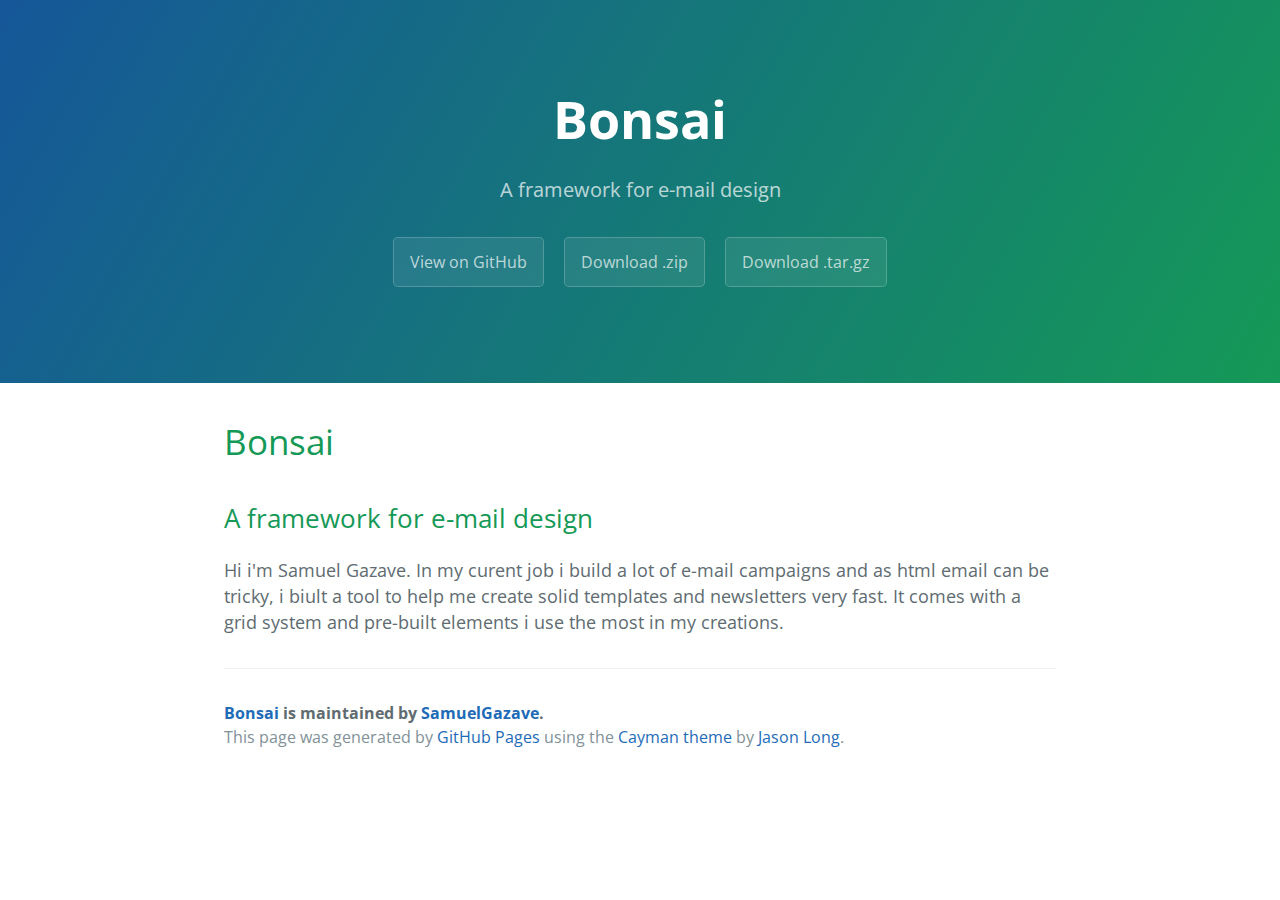
==== index.html @ 8f824392 "Create gh-pages branch via GitHub" ====
<!DOCTYPE html>
<html lang="en-us">
  <head>
    <meta charset="UTF-8">
    <title>Bonsai by SamuelGazave</title>
    <meta name="viewport" content="width=device-width, initial-scale=1">
    <link rel="stylesheet" type="text/css" href="stylesheets/normalize.css" media="screen">
    <link href='https://fonts.googleapis.com/css?family=Open+Sans:400,700' rel='stylesheet' type='text/css'>
    <link rel="stylesheet" type="text/css" href="stylesheets/stylesheet.css" media="screen">
    <link rel="stylesheet" type="text/css" href="stylesheets/github-light.css" media="screen">
  </head>
  <body>
    <section class="page-header">
      <h1 class="project-name">Bonsai</h1>
      <h2 class="project-tagline">A framework for e-mail design</h2>
      <a href="https://github.com/SamuelGazave/Bonsai-framework" class="btn">View on GitHub</a>
      <a href="https://github.com/SamuelGazave/Bonsai-framework/zipball/master" class="btn">Download .zip</a>
      <a href="https://github.com/SamuelGazave/Bonsai-framework/tarball/master" class="btn">Download .tar.gz</a>
    </section>

    <section class="main-content">
      <h1>
<a id="bonsai" class="anchor" href="#bonsai" aria-hidden="true"><span aria-hidden="true" class="octicon octicon-link"></span></a>Bonsai</h1>

<h2>
<a id="a-framework-for-e-mail-design" class="anchor" href="#a-framework-for-e-mail-design" aria-hidden="true"><span aria-hidden="true" class="octicon octicon-link"></span></a>A framework for e-mail design</h2>

<p>Hi i'm Samuel Gazave. In my curent job i build a lot of e-mail campaigns and as html email can be tricky, i biult a tool to help me create solid templates and newsletters very fast. It comes with a grid system and pre-built elements i use the most in my creations.</p>

      <footer class="site-footer">
        <span class="site-footer-owner"><a href="https://github.com/SamuelGazave/Bonsai-framework">Bonsai</a> is maintained by <a href="https://github.com/SamuelGazave">SamuelGazave</a>.</span>

        <span class="site-footer-credits">This page was generated by <a href="https://pages.github.com">GitHub Pages</a> using the <a href="https://github.com/jasonlong/cayman-theme">Cayman theme</a> by <a href="https://twitter.com/jasonlong">Jason Long</a>.</span>
      </footer>

    </section>

  
  </body>
</html>
---- stylesheets/stylesheet.css ----
* {
  box-sizing: border-box; }

body {
  padding: 0;
  margin: 0;
  font-family: "Open Sans", "Helvetica Neue", Helvetica, Arial, sans-serif;
  font-size: 16px;
  line-height: 1.5;
  color: #606c71; }

a {
  color: #1e6bb8;
  text-decoration: none; }
  a:hover {
    text-decoration: underline; }

.btn {
  display: inline-block;
  margin-bottom: 1rem;
  color: rgba(255, 255, 255, 0.7);
  background-color: rgba(255, 255, 255, 0.08);
  border-color: rgba(255, 255, 255, 0.2);
  border-style: solid;
  border-width: 1px;
  border-radius: 0.3rem;
  transition: color 0.2s, background-color 0.2s, border-color 0.2s; }
  .btn + .btn {
    margin-left: 1rem; }

.btn:hover {
  color: rgba(255, 255, 255, 0.8);
  text-decoration: none;
  background-color: rgba(255, 255, 255, 0.2);
  border-color: rgba(255, 255, 255, 0.3); }

@media screen and (min-width: 64em) {
  .btn {
    padding: 0.75rem 1rem; } }

@media screen and (min-width: 42em) and (max-width: 64em) {
  .btn {
    padding: 0.6rem 0.9rem;
    font-size: 0.9rem; } }

@media screen and (max-width: 42em) {
  .btn {
    display: block;
    width: 100%;
    padding: 0.75rem;
    font-size: 0.9rem; }
    .btn + .btn {
      margin-top: 1rem;
      margin-left: 0; } }

.page-header {
  color: #fff;
  text-align: center;
  background-color: #159957;
  background-image: linear-gradient(120deg, #155799, #159957); }

@media screen and (min-width: 64em) {
  .page-header {
    padding: 5rem 6rem; } }

@media screen and (min-width: 42em) and (max-width: 64em) {
  .page-header {
    padding: 3rem 4rem; } }

@media screen and (max-width: 42em) {
  .page-header {
    padding: 2rem 1rem; } }

.project-name {
  margin-top: 0;
  margin-bottom: 0.1rem; }

@media screen and (min-width: 64em) {
  .project-name {
    font-size: 3.25rem; } }

@media screen and (min-width: 42em) and (max-width: 64em) {
  .project-name {
    font-size: 2.25rem; } }

@media screen and (max-width: 42em) {
  .project-name {
    font-size: 1.75rem; } }

.project-tagline {
  margin-bottom: 2rem;
  font-weight: normal;
  opacity: 0.7; }

@media screen and (min-width: 64em) {
  .project-tagline {
    font-size: 1.25rem; } }

@media screen and (min-width: 42em) and (max-width: 64em) {
  .project-tagline {
    font-size: 1.15rem; } }

@media screen and (max-width: 42em) {
  .project-tagline {
    font-size: 1rem; } }

.main-content :first-child {
  margin-top: 0; }
.main-content img {
  max-width: 100%; }
.main-content h1, .main-content h2, .main-content h3, .main-content h4, .main-content h5, .main-content h6 {
  margin-top: 2rem;
  margin-bottom: 1rem;
  font-weight: normal;
  color: #159957; }
.main-content p {
  margin-bottom: 1em; }
.main-content code {
  padding: 2px 4px;
  font-family: Consolas, "Liberation Mono", Menlo, Courier, monospace;
  font-size: 0.9rem;
  color: #383e41;
  background-color: #f3f6fa;
  border-radius: 0.3rem; }
.main-content pre {
  padding: 0.8rem;
  margin-top: 0;
  margin-bottom: 1rem;
  font: 1rem Consolas, "Liberation Mono", Menlo, Courier, monospace;
  color: #567482;
  word-wrap: normal;
  background-color: #f3f6fa;
  border: solid 1px #dce6f0;
  border-radius: 0.3rem; }
  .main-content pre > code {
    padding: 0;
    margin: 0;
    font-size: 0.9rem;
    color: #567482;
    word-break: normal;
    white-space: pre;
    background: transparent;
    border: 0; }
.main-content .highlight {
  margin-bottom: 1rem; }
  .main-content .highlight pre {
    margin-bottom: 0;
    word-break: normal; }
.main-content .highlight pre, .main-content pre {
  padding: 0.8rem;
  overflow: auto;
  font-size: 0.9rem;
  line-height: 1.45;
  border-radius: 0.3rem; }
.main-content pre code, .main-content pre tt {
  display: inline;
  max-width: initial;
  padding: 0;
  margin: 0;
  overflow: initial;
  line-height: inherit;
  word-wrap: normal;
  background-color: transparent;
  border: 0; }
  .main-content pre code:before, .main-content pre code:after, .main-content pre tt:before, .main-content pre tt:after {
    content: normal; }
.main-content ul, .main-content ol {
  margin-top: 0; }
.main-content blockquote {
  padding: 0 1rem;
  margin-left: 0;
  color: #819198;
  border-left: 0.3rem solid #dce6f0; }
  .main-content blockquote > :first-child {
    margin-top: 0; }
  .main-content blockquote > :last-child {
    margin-bottom: 0; }
.main-content table {
  display: block;
  width: 100%;
  overflow: auto;
  word-break: normal;
  word-break: keep-all; }
  .main-content table th {
    font-weight: bold; }
  .main-content table th, .main-content table td {
    padding: 0.5rem 1rem;
    border: 1px solid #e9ebec; }
.main-content dl {
  padding: 0; }
  .main-content dl dt {
    padding: 0;
    margin-top: 1rem;
    font-size: 1rem;
    font-weight: bold; }
  .main-content dl dd {
    padding: 0;
    margin-bottom: 1rem; }
.main-content hr {
  height: 2px;
  padding: 0;
  margin: 1rem 0;
  background-color: #eff0f1;
  border: 0; }

@media screen and (min-width: 64em) {
  .main-content {
    max-width: 64rem;
    padding: 2rem 6rem;
    margin: 0 auto;
    font-size: 1.1rem; } }

@media screen and (min-width: 42em) and (max-width: 64em) {
  .main-content {
    padding: 2rem 4rem;
    font-size: 1.1rem; } }

@media screen and (max-width: 42em) {
  .main-content {
    padding: 2rem 1rem;
    font-size: 1rem; } }

.site-footer {
  padding-top: 2rem;
  margin-top: 2rem;
  border-top: solid 1px #eff0f1; }

.site-footer-owner {
  display: block;
  font-weight: bold; }

.site-footer-credits {
  color: #819198; }

@media screen and (min-width: 64em) {
  .site-footer {
    font-size: 1rem; } }

@media screen and (min-width: 42em) and (max-width: 64em) {
  .site-footer {
    font-size: 1rem; } }

@media screen and (max-width: 42em) {
  .site-footer {
    font-size: 0.9rem; } }
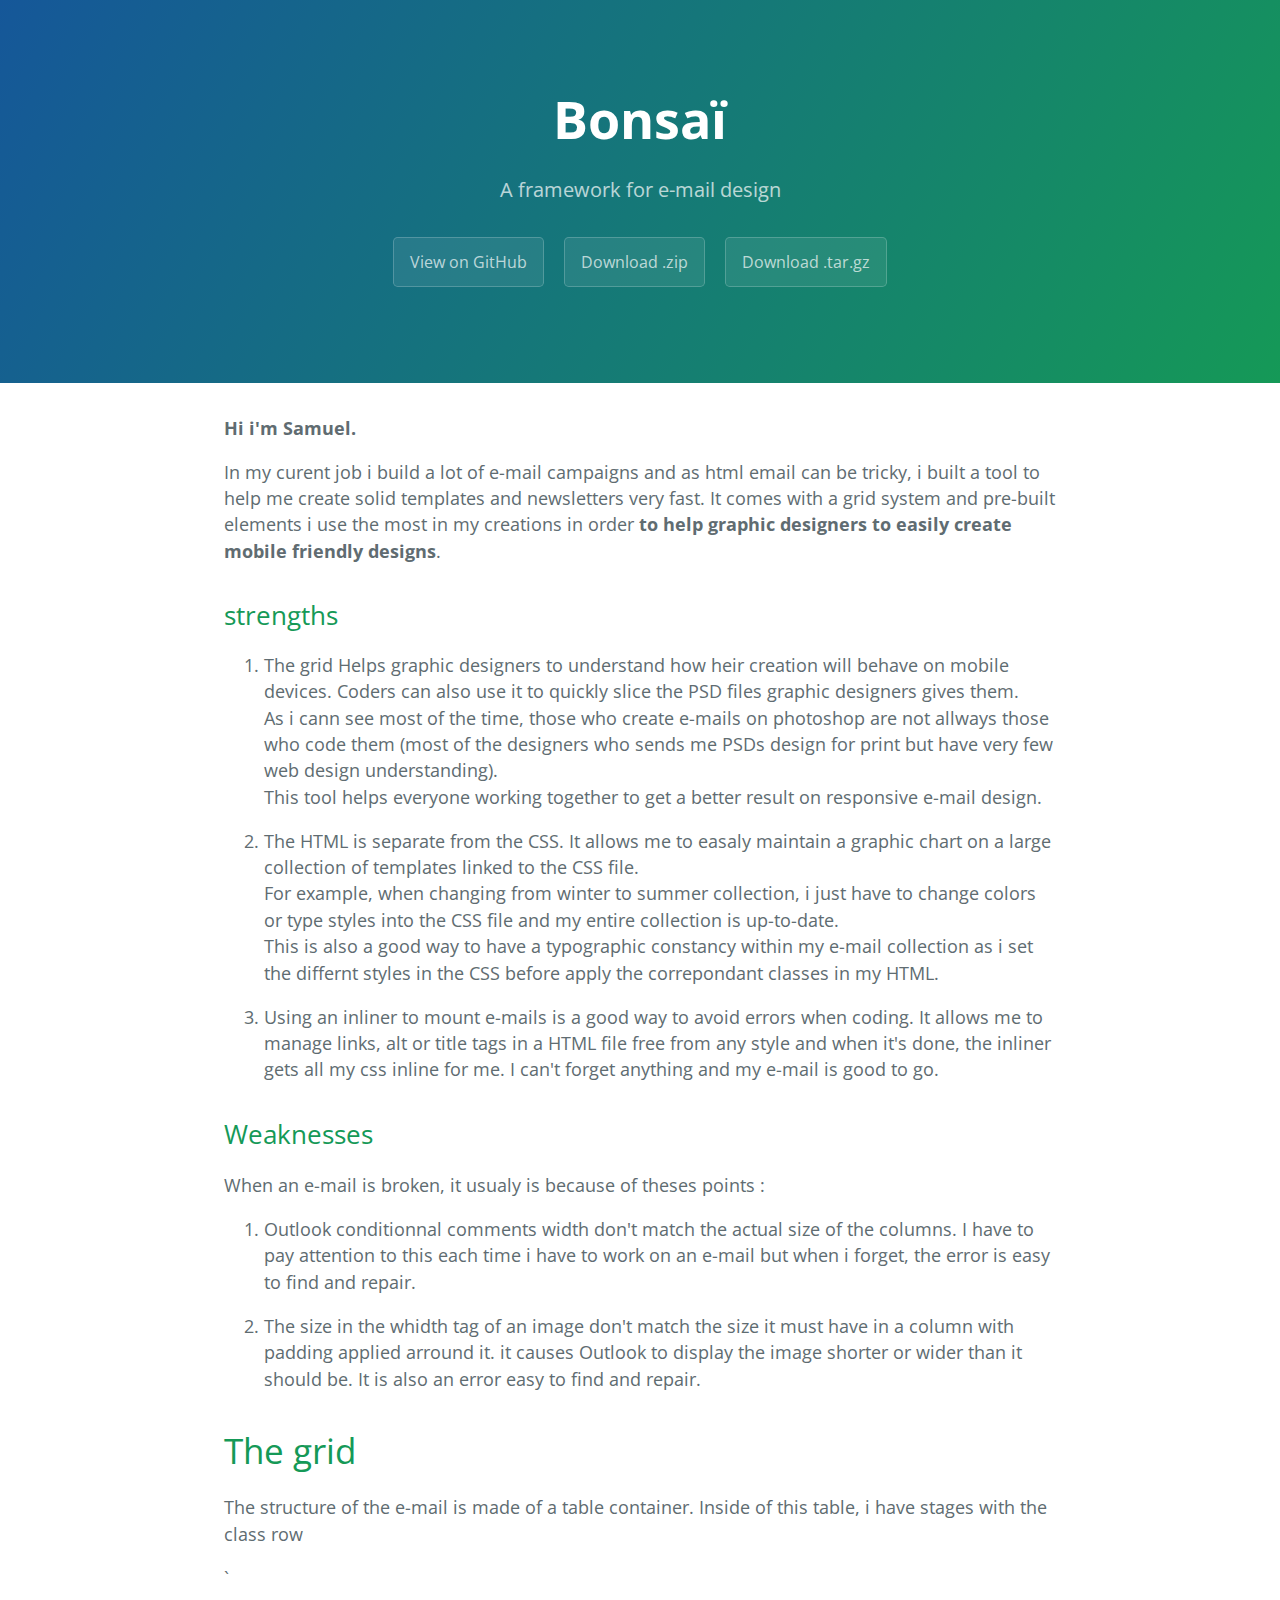
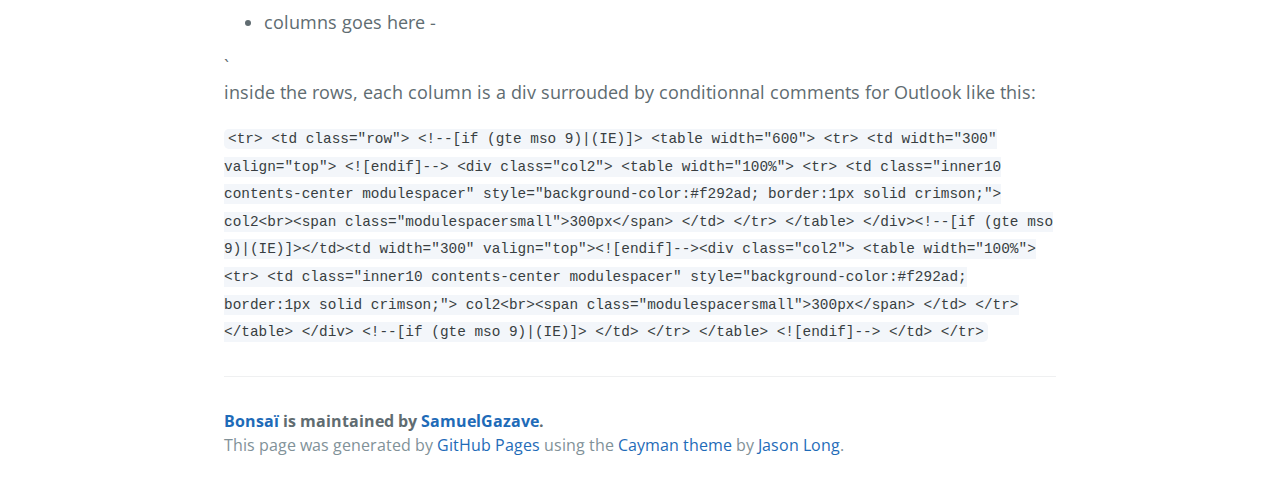
==== commit 4330053a: "Create gh-pages branch via GitHub" ====
--- a/index.html
+++ b/index.html
@@ -2,7 +2,7 @@
 <html lang="en-us">
   <head>
     <meta charset="UTF-8">
-    <title>Bonsai by SamuelGazave</title>
+    <title>Bonsaï by SamuelGazave</title>
     <meta name="viewport" content="width=device-width, initial-scale=1">
     <link rel="stylesheet" type="text/css" href="stylesheets/normalize.css" media="screen">
     <link href='https://fonts.googleapis.com/css?family=Open+Sans:400,700' rel='stylesheet' type='text/css'>
@@ -11,7 +11,7 @@
   </head>
   <body>
     <section class="page-header">
-      <h1 class="project-name">Bonsai</h1>
+      <h1 class="project-name">Bonsaï</h1>
       <h2 class="project-tagline">A framework for e-mail design</h2>
       <a href="https://github.com/SamuelGazave/Bonsai-framework" class="btn">View on GitHub</a>
       <a href="https://github.com/SamuelGazave/Bonsai-framework/zipball/master" class="btn">Download .zip</a>
@@ -19,16 +19,87 @@
     </section>
 
     <section class="main-content">
-      <h1>
-<a id="bonsai" class="anchor" href="#bonsai" aria-hidden="true"><span aria-hidden="true" class="octicon octicon-link"></span></a>Bonsai</h1>
+      <p><strong>Hi i'm Samuel.</strong></p>
+
+<p>In my curent job i build a lot of e-mail campaigns and as html email can be tricky, i built a tool to help me create solid templates and newsletters very fast. It comes with a grid system and pre-built elements i use the most in my creations in order <strong>to help graphic designers to easily create mobile friendly designs</strong>. </p>
 
 <h2>
-<a id="a-framework-for-e-mail-design" class="anchor" href="#a-framework-for-e-mail-design" aria-hidden="true"><span aria-hidden="true" class="octicon octicon-link"></span></a>A framework for e-mail design</h2>
+<a id="strengths" class="anchor" href="#strengths" aria-hidden="true"><span aria-hidden="true" class="octicon octicon-link"></span></a>strengths</h2>
 
-<p>Hi i'm Samuel Gazave. In my curent job i build a lot of e-mail campaigns and as html email can be tricky, i biult a tool to help me create solid templates and newsletters very fast. It comes with a grid system and pre-built elements i use the most in my creations.</p>
+<ol>
+<li><p>The grid Helps graphic designers to understand how heir creation will behave on mobile devices. Coders can also use it to quickly slice the PSD files graphic designers gives them.<br>
+As i cann see most of the time, those who create e-mails on photoshop are not allways those who code them (most of the designers who sends me PSDs design for print but have very few web design understanding).<br>
+This tool helps everyone working together to get a better result on responsive e-mail design.</p></li>
+<li><p>The HTML is separate from the CSS. It allows me to easaly maintain a graphic chart on a large collection of templates linked to the CSS file.<br>
+For example, when changing from winter to summer collection, i just have to change colors or type styles into the CSS file and my entire collection is up-to-date.<br>
+This is also a good way to have a typographic constancy within my e-mail collection as i set the differnt styles in the CSS before apply the correpondant classes in my HTML.</p></li>
+<li><p>Using an inliner to mount e-mails is a good way to avoid errors when coding. It allows me to manage links, alt or title tags in a HTML file free from any style and when it's done, the inliner gets all my css inline for me. I can't forget anything and my e-mail is good to go.</p></li>
+</ol>
+
+<h2>
+<a id="weaknesses" class="anchor" href="#weaknesses" aria-hidden="true"><span aria-hidden="true" class="octicon octicon-link"></span></a>Weaknesses</h2>
+
+<p>When an e-mail is broken, it usualy is because of theses points :</p>
+
+<ol>
+<li><p>Outlook conditionnal comments width don't match the actual size of the columns. I have to pay attention to this each time i have to work on an e-mail but when i forget, the error is easy to find and repair.</p></li>
+<li><p>The size in the whidth tag of  an image don't match the size it must have in a column with padding applied arround it. it causes Outlook to display the image shorter or wider than it should be. It is also an error easy to find and repair.</p></li>
+</ol>
+
+<h1>
+<a id="the-grid" class="anchor" href="#the-grid" aria-hidden="true"><span aria-hidden="true" class="octicon octicon-link"></span></a>The grid</h1>
+
+<p>The structure of the e-mail is made of a table container. Inside of this table, i have stages with the class row  </p>
+
+<p>`
+</p>
+
+
+<ul>
+<li>columns goes here -
+</li>
+</ul>
+
+`<br>
+inside the rows, each column is a div surrouded by conditionnal comments for Outlook like this:
+
+
+<p><code>
+&lt;tr&gt;
+                        &lt;td class="row"&gt;
+                            &lt;!--[if (gte mso 9)|(IE)]&gt;
+                            &lt;table width="600"&gt;
+                            &lt;tr&gt;
+                            &lt;td width="300" valign="top"&gt;
+                            &lt;![endif]--&gt;
+                            &lt;div class="col2"&gt;
+                                &lt;table width="100%"&gt;
+                                    &lt;tr&gt;
+                                        &lt;td class="inner10 contents-center modulespacer" style="background-color:#f292ad; border:1px solid crimson;"&gt;
+                                            col2&lt;br&gt;&lt;span class="modulespacersmall"&gt;300px&lt;/span&gt;
+                                        &lt;/td&gt;
+                                    &lt;/tr&gt;
+                                &lt;/table&gt;
+                            &lt;/div&gt;&lt;!--[if (gte mso 9)|(IE)]&gt;&lt;/td&gt;&lt;td width="300" valign="top"&gt;&lt;![endif]--&gt;&lt;div class="col2"&gt;
+                                &lt;table width="100%"&gt;
+                                    &lt;tr&gt;
+                                        &lt;td class="inner10 contents-center modulespacer" style="background-color:#f292ad; border:1px solid crimson;"&gt;
+                                            col2&lt;br&gt;&lt;span class="modulespacersmall"&gt;300px&lt;/span&gt;
+                                        &lt;/td&gt;
+                                    &lt;/tr&gt;
+                                &lt;/table&gt;
+                            &lt;/div&gt;
+                            &lt;!--[if (gte mso 9)|(IE)]&gt;
+                            &lt;/td&gt;
+                            &lt;/tr&gt;
+                            &lt;/table&gt;
+                            &lt;![endif]--&gt;
+                        &lt;/td&gt;
+                    &lt;/tr&gt;
+</code></p>
 
       <footer class="site-footer">
-        <span class="site-footer-owner"><a href="https://github.com/SamuelGazave/Bonsai-framework">Bonsai</a> is maintained by <a href="https://github.com/SamuelGazave">SamuelGazave</a>.</span>
+        <span class="site-footer-owner"><a href="https://github.com/SamuelGazave/Bonsai-framework">Bonsaï</a> is maintained by <a href="https://github.com/SamuelGazave">SamuelGazave</a>.</span>
 
         <span class="site-footer-credits">This page was generated by <a href="https://pages.github.com">GitHub Pages</a> using the <a href="https://github.com/jasonlong/cayman-theme">Cayman theme</a> by <a href="https://twitter.com/jasonlong">Jason Long</a>.</span>
       </footer>
--- a/stylesheets/github-light.css
+++ b/stylesheets/github-light.css
@@ -0,0 +1,124 @@
+/*
+The MIT License (MIT)
+
+Copyright (c) 2016 GitHub, Inc.
+
+Permission is hereby granted, free of charge, to any person obtaining a copy
+of this software and associated documentation files (the "Software"), to deal
+in the Software without restriction, including without limitation the rights
+to use, copy, modify, merge, publish, distribute, sublicense, and/or sell
+copies of the Software, and to permit persons to whom the Software is
+furnished to do so, subject to the following conditions:
+
+The above copyright notice and this permission notice shall be included in all
+copies or substantial portions of the Software.
+
+THE SOFTWARE IS PROVIDED "AS IS", WITHOUT WARRANTY OF ANY KIND, EXPRESS OR
+IMPLIED, INCLUDING BUT NOT LIMITED TO THE WARRANTIES OF MERCHANTABILITY,
+FITNESS FOR A PARTICULAR PURPOSE AND NONINFRINGEMENT. IN NO EVENT SHALL THE
+AUTHORS OR COPYRIGHT HOLDERS BE LIABLE FOR ANY CLAIM, DAMAGES OR OTHER
+LIABILITY, WHETHER IN AN ACTION OF CONTRACT, TORT OR OTHERWISE, ARISING FROM,
+OUT OF OR IN CONNECTION WITH THE SOFTWARE OR THE USE OR OTHER DEALINGS IN THE
+SOFTWARE.
+
+*/
+
+.pl-c /* comment */ {
+  color: #969896;
+}
+
+.pl-c1 /* constant, variable.other.constant, support, meta.property-name, support.constant, support.variable, meta.module-reference, markup.raw, meta.diff.header */,
+.pl-s .pl-v /* string variable */ {
+  color: #0086b3;
+}
+
+.pl-e /* entity */,
+.pl-en /* entity.name */ {
+  color: #795da3;
+}
+
+.pl-smi /* variable.parameter.function, storage.modifier.package, storage.modifier.import, storage.type.java, variable.other */,
+.pl-s .pl-s1 /* string source */ {
+  color: #333;
+}
+
+.pl-ent /* entity.name.tag */ {
+  color: #63a35c;
+}
+
+.pl-k /* keyword, storage, storage.type */ {
+  color: #a71d5d;
+}
+
+.pl-s /* string */,
+.pl-pds /* punctuation.definition.string, string.regexp.character-class */,
+.pl-s .pl-pse .pl-s1 /* string punctuation.section.embedded source */,
+.pl-sr /* string.regexp */,
+.pl-sr .pl-cce /* string.regexp constant.character.escape */,
+.pl-sr .pl-sre /* string.regexp source.ruby.embedded */,
+.pl-sr .pl-sra /* string.regexp string.regexp.arbitrary-repitition */ {
+  color: #183691;
+}
+
+.pl-v /* variable */ {
+  color: #ed6a43;
+}
+
+.pl-id /* invalid.deprecated */ {
+  color: #b52a1d;
+}
+
+.pl-ii /* invalid.illegal */ {
+  color: #f8f8f8;
+  background-color: #b52a1d;
+}
+
+.pl-sr .pl-cce /* string.regexp constant.character.escape */ {
+  font-weight: bold;
+  color: #63a35c;
+}
+
+.pl-ml /* markup.list */ {
+  color: #693a17;
+}
+
+.pl-mh /* markup.heading */,
+.pl-mh .pl-en /* markup.heading entity.name */,
+.pl-ms /* meta.separator */ {
+  font-weight: bold;
+  color: #1d3e81;
+}
+
+.pl-mq /* markup.quote */ {
+  color: #008080;
+}
+
+.pl-mi /* markup.italic */ {
+  font-style: italic;
+  color: #333;
+}
+
+.pl-mb /* markup.bold */ {
+  font-weight: bold;
+  color: #333;
+}
+
+.pl-md /* markup.deleted, meta.diff.header.from-file */ {
+  color: #bd2c00;
+  background-color: #ffecec;
+}
+
+.pl-mi1 /* markup.inserted, meta.diff.header.to-file */ {
+  color: #55a532;
+  background-color: #eaffea;
+}
+
+.pl-mdr /* meta.diff.range */ {
+  font-weight: bold;
+  color: #795da3;
+}
+
+.pl-mo /* meta.output */ {
+  color: #1d3e81;
+}
+
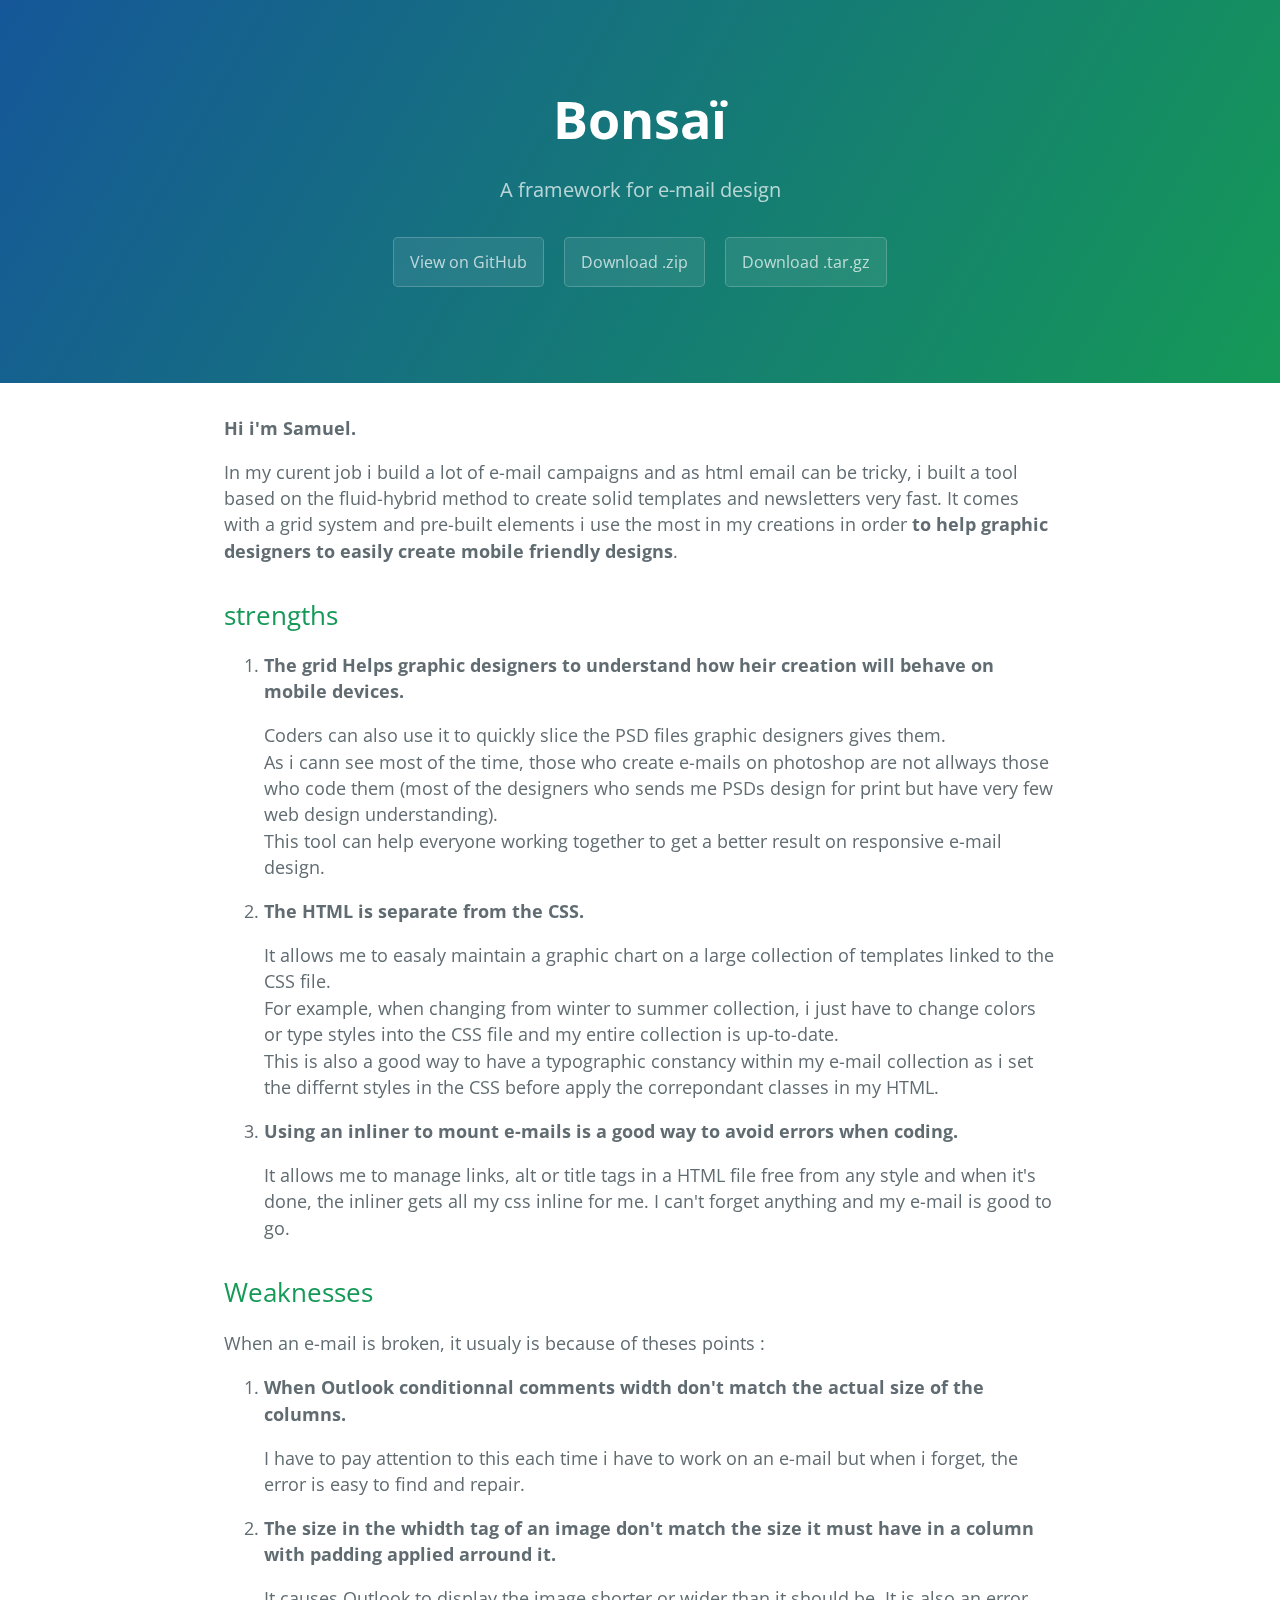
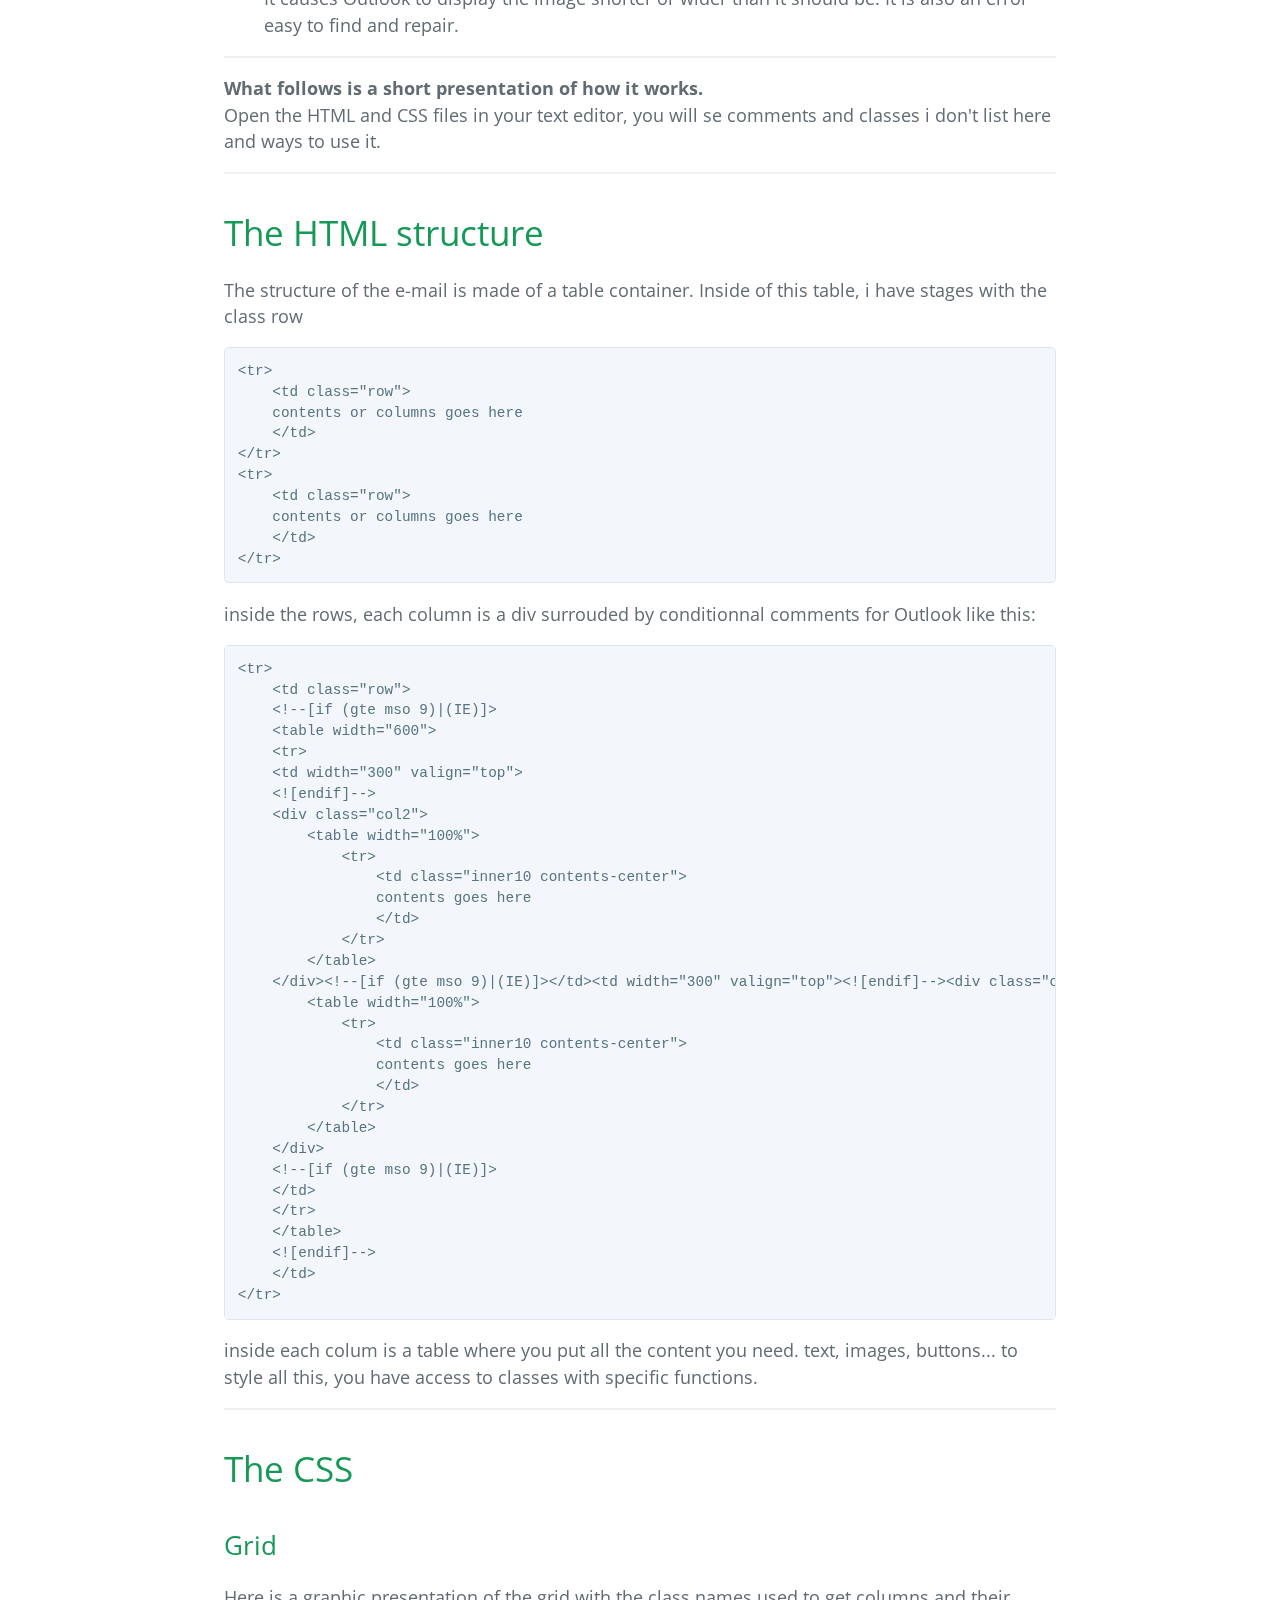
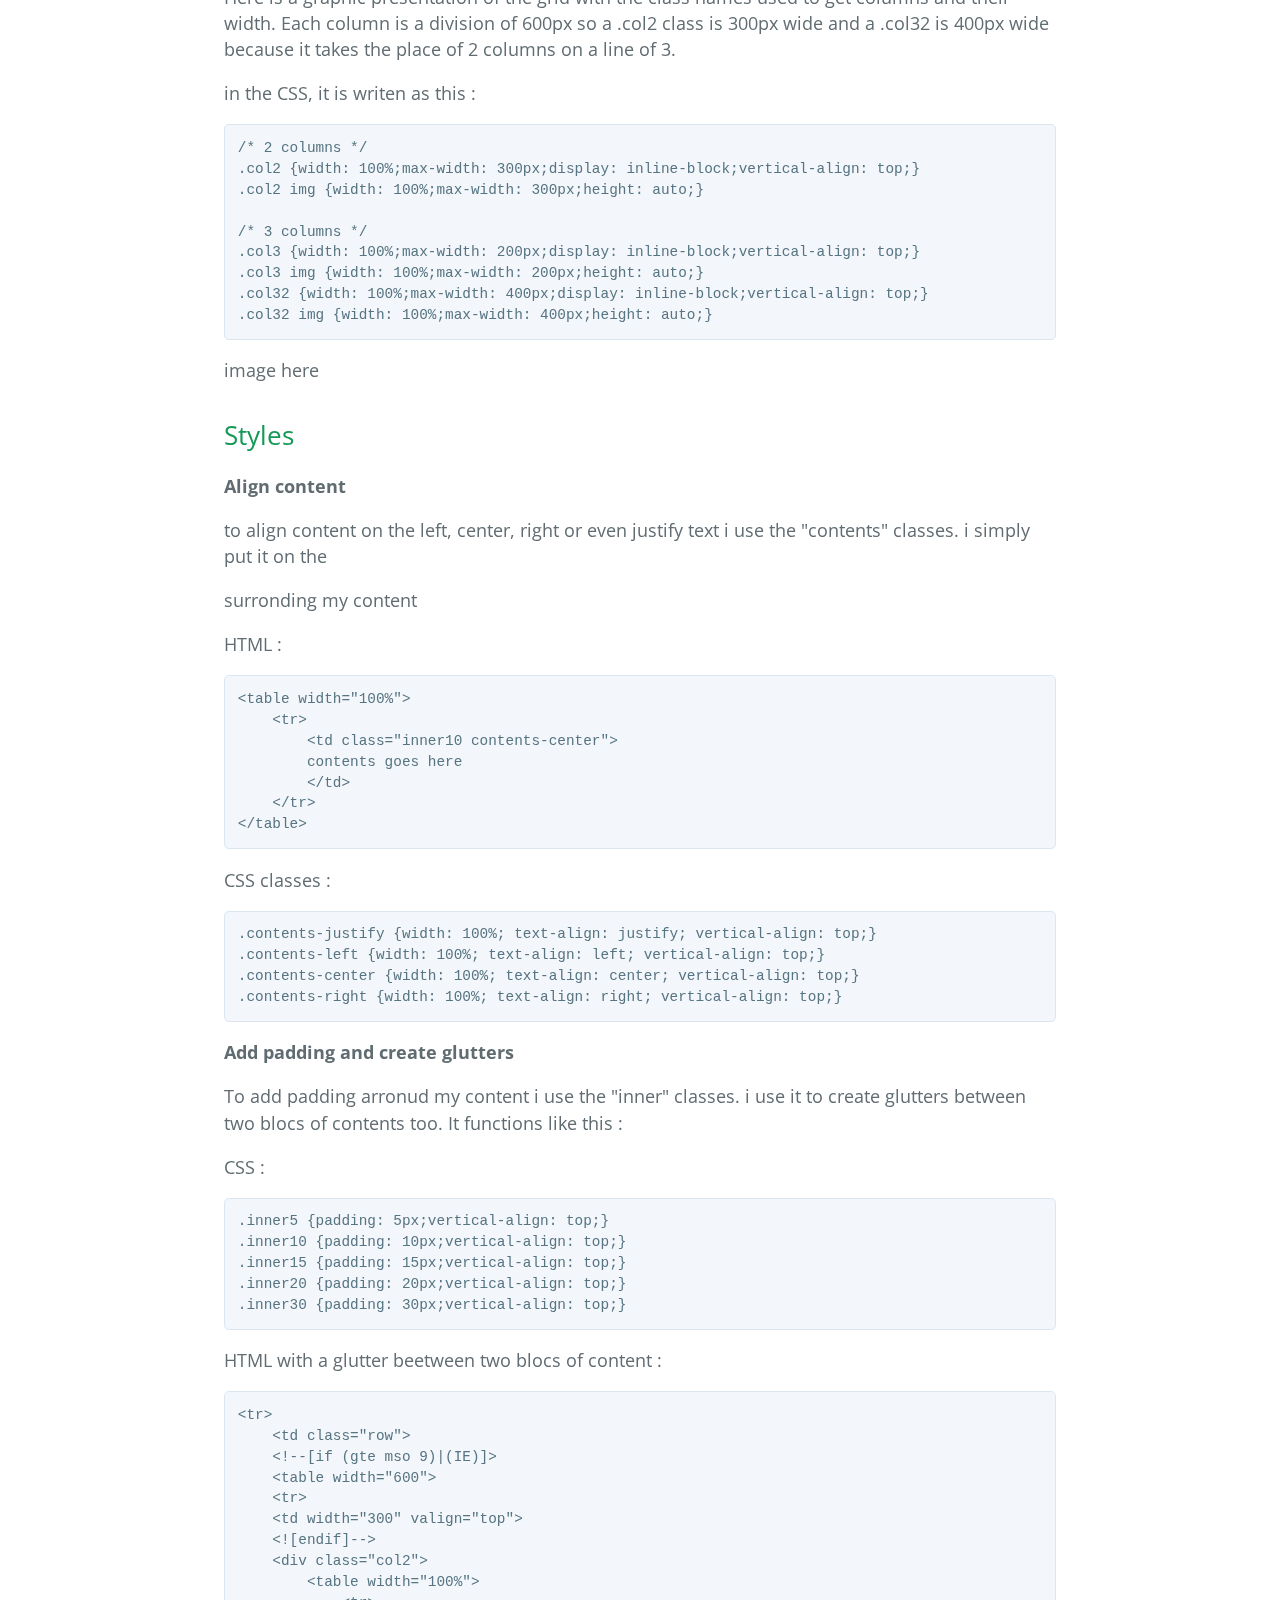
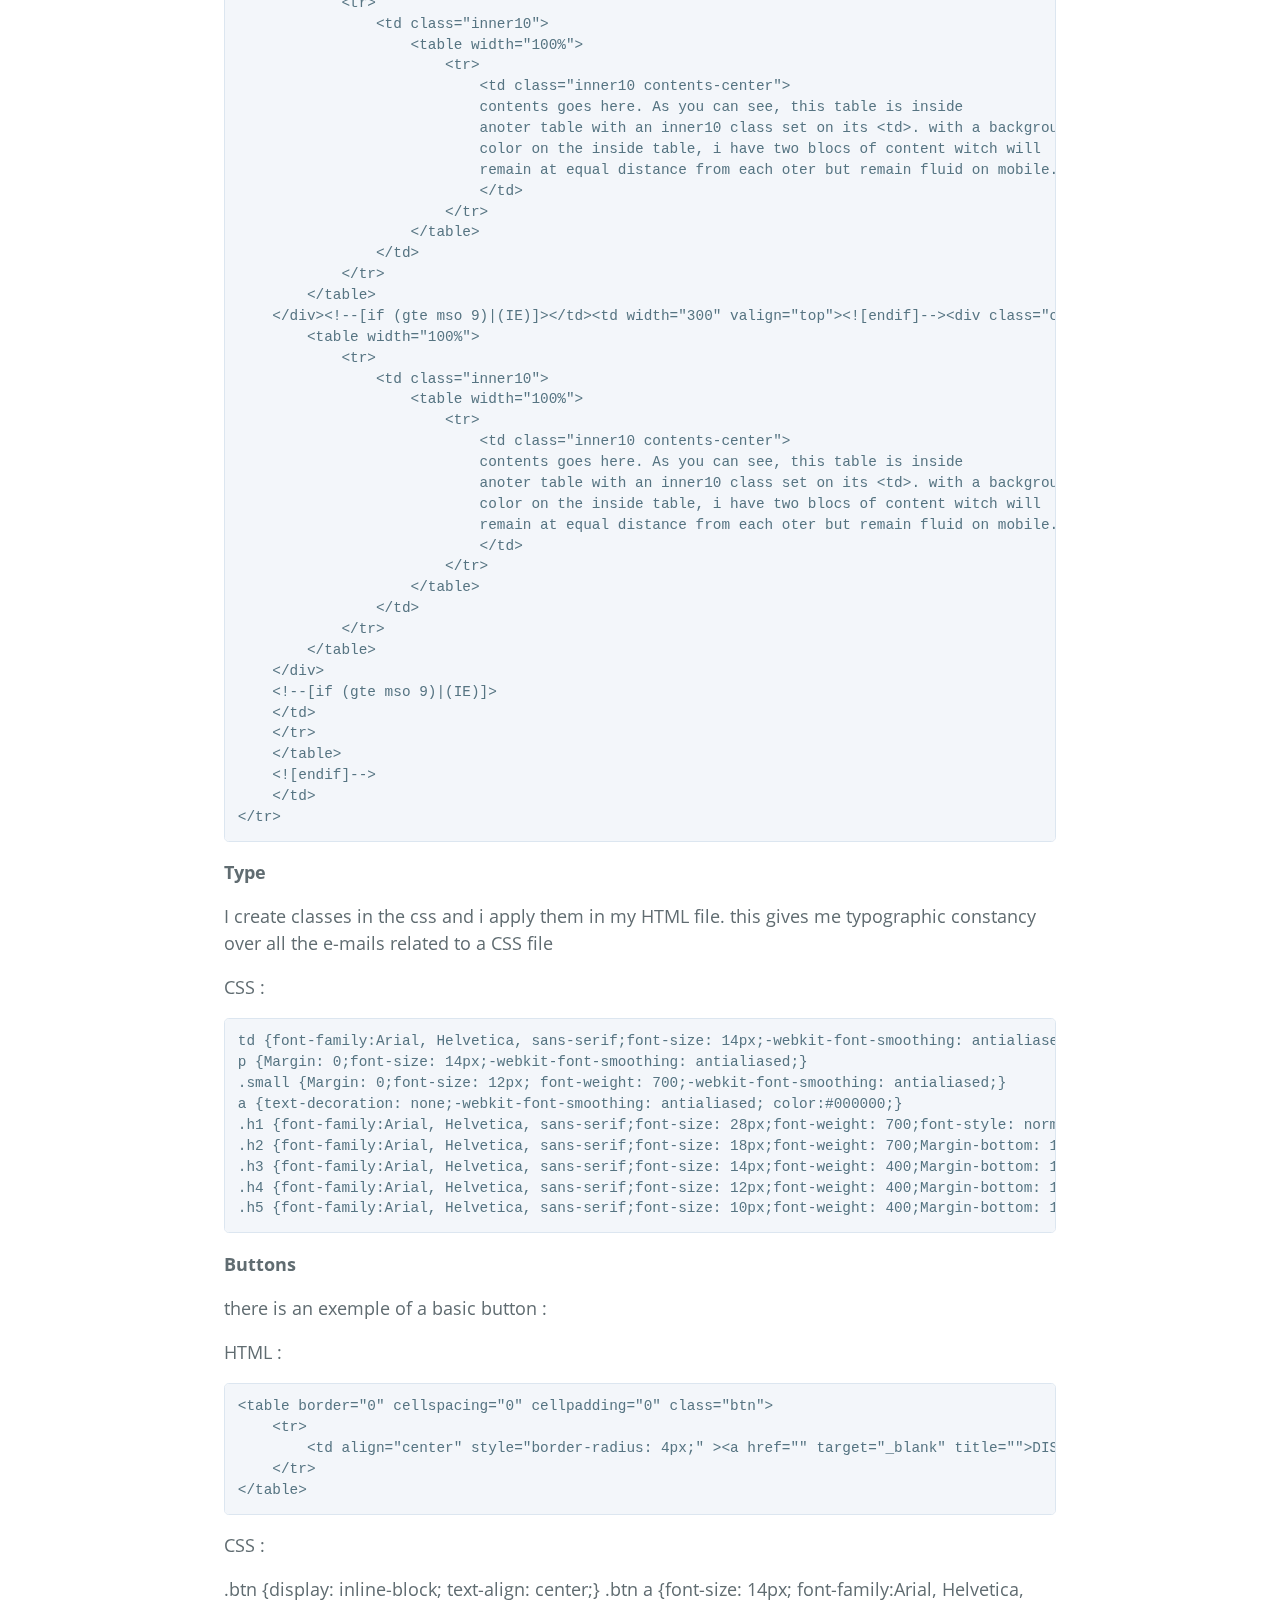
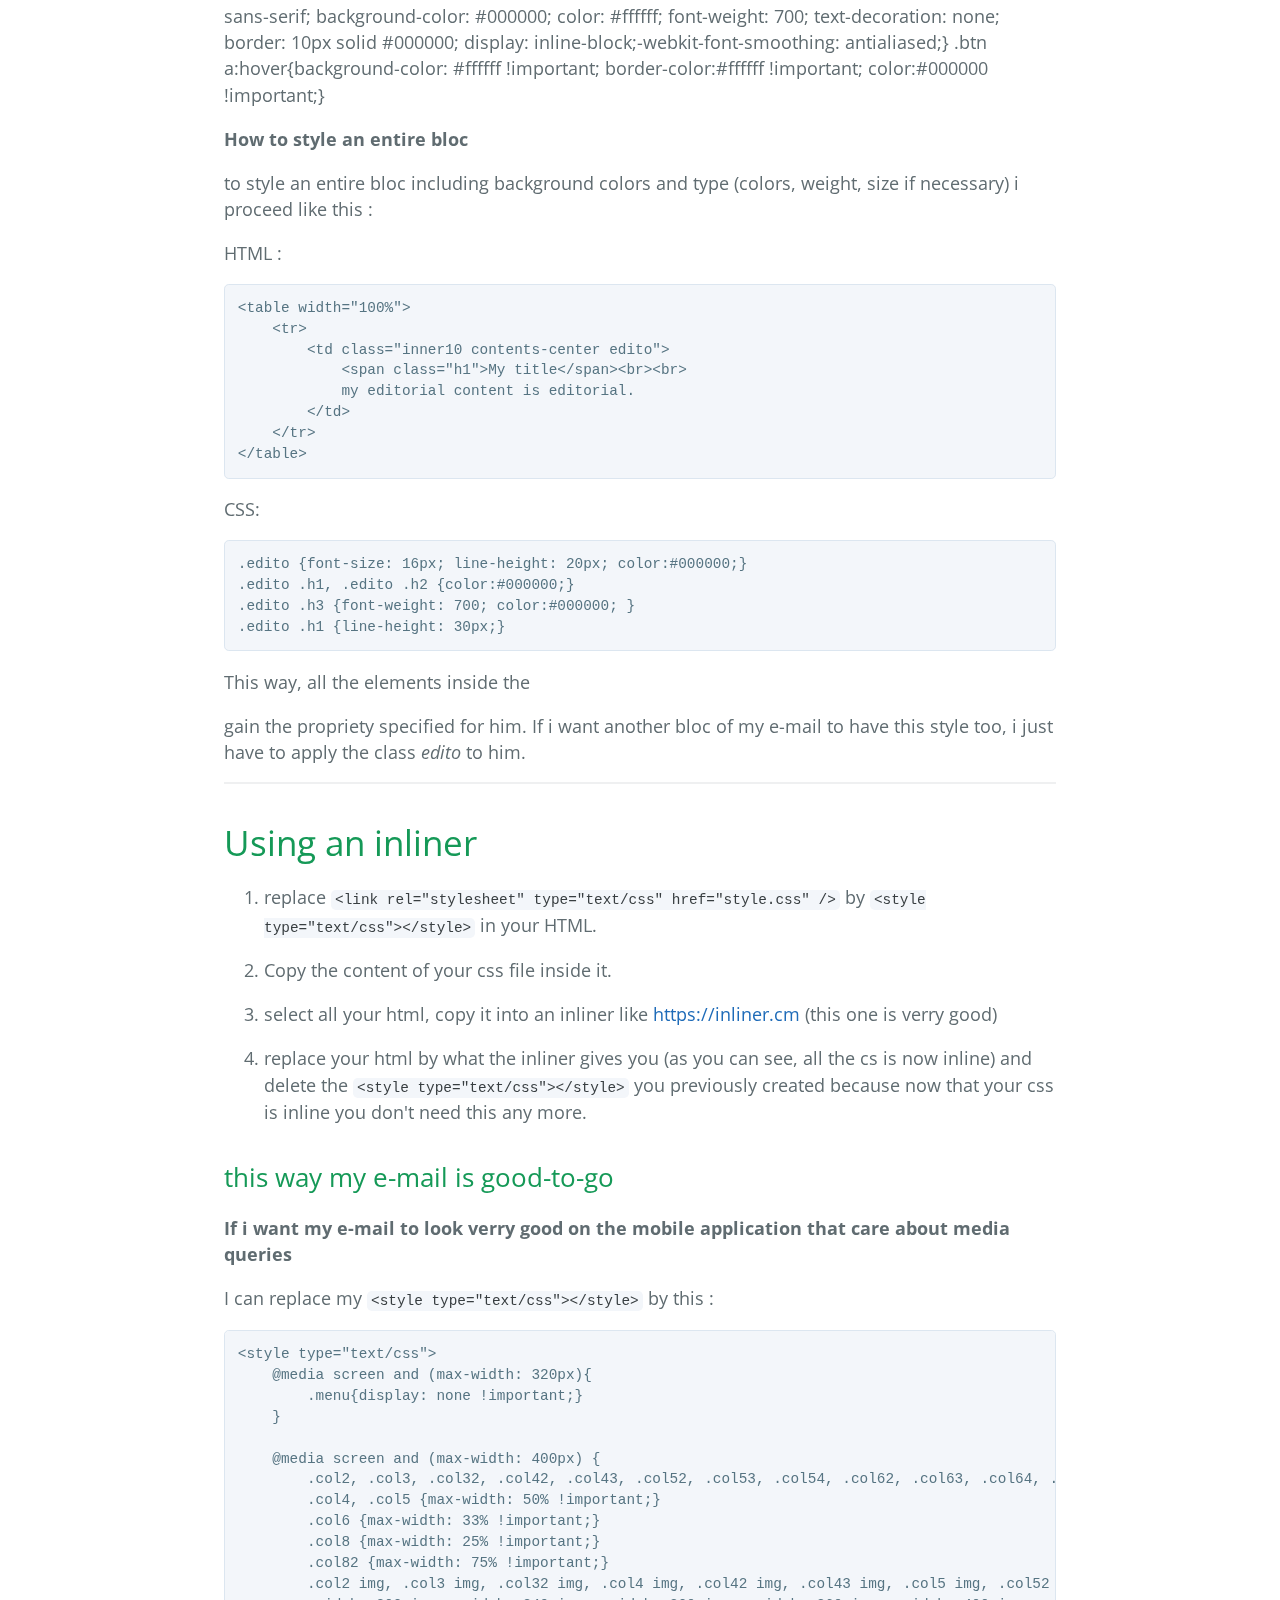
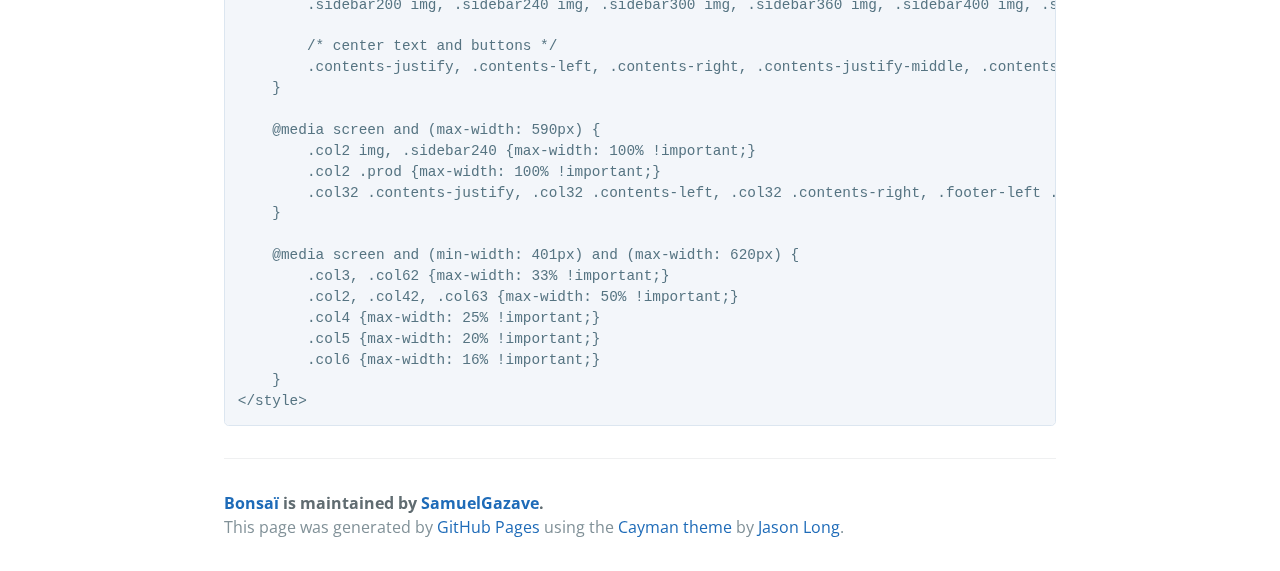
==== commit 7c7a50cb: "Create gh-pages branch via GitHub" ====
--- a/index.html
+++ b/index.html
@@ -21,19 +21,31 @@
     <section class="main-content">
       <p><strong>Hi i'm Samuel.</strong></p>
 
-<p>In my curent job i build a lot of e-mail campaigns and as html email can be tricky, i built a tool to help me create solid templates and newsletters very fast. It comes with a grid system and pre-built elements i use the most in my creations in order <strong>to help graphic designers to easily create mobile friendly designs</strong>. </p>
+<p>In my curent job i build a lot of e-mail campaigns and as html email can be tricky, i built a tool based on the fluid-hybrid method to create solid templates and newsletters very fast. It comes with a grid system and pre-built elements i use the most in my creations in order <strong>to help graphic designers to easily create mobile friendly designs</strong>. </p>
 
 <h2>
 <a id="strengths" class="anchor" href="#strengths" aria-hidden="true"><span aria-hidden="true" class="octicon octicon-link"></span></a>strengths</h2>
 
 <ol>
-<li><p>The grid Helps graphic designers to understand how heir creation will behave on mobile devices. Coders can also use it to quickly slice the PSD files graphic designers gives them.<br>
+<li>
+<p><strong>The grid Helps graphic designers to understand how heir creation will behave on mobile devices.</strong></p>
+
+<p>Coders can also use it to quickly slice the PSD files graphic designers gives them.<br>
 As i cann see most of the time, those who create e-mails on photoshop are not allways those who code them (most of the designers who sends me PSDs design for print but have very few web design understanding).<br>
-This tool helps everyone working together to get a better result on responsive e-mail design.</p></li>
-<li><p>The HTML is separate from the CSS. It allows me to easaly maintain a graphic chart on a large collection of templates linked to the CSS file.<br>
+This tool can help everyone working together to get a better result on responsive e-mail design.</p>
+</li>
+<li>
+<p><strong>The HTML is separate from the CSS.</strong></p>
+
+<p>It allows me to easaly maintain a graphic chart on a large collection of templates linked to the CSS file.<br>
 For example, when changing from winter to summer collection, i just have to change colors or type styles into the CSS file and my entire collection is up-to-date.<br>
-This is also a good way to have a typographic constancy within my e-mail collection as i set the differnt styles in the CSS before apply the correpondant classes in my HTML.</p></li>
-<li><p>Using an inliner to mount e-mails is a good way to avoid errors when coding. It allows me to manage links, alt or title tags in a HTML file free from any style and when it's done, the inliner gets all my css inline for me. I can't forget anything and my e-mail is good to go.</p></li>
+This is also a good way to have a typographic constancy within my e-mail collection as i set the differnt styles in the CSS before apply the correpondant classes in my HTML.</p>
+</li>
+<li>
+<p><strong>Using an inliner to mount e-mails is a good way to avoid errors when coding.</strong></p>
+
+<p>It allows me to manage links, alt or title tags in a HTML file free from any style and when it's done, the inliner gets all my css inline for me. I can't forget anything and my e-mail is good to go.</p>
+</li>
 </ol>
 
 <h2>
@@ -42,61 +54,310 @@
 <p>When an e-mail is broken, it usualy is because of theses points :</p>
 
 <ol>
-<li><p>Outlook conditionnal comments width don't match the actual size of the columns. I have to pay attention to this each time i have to work on an e-mail but when i forget, the error is easy to find and repair.</p></li>
-<li><p>The size in the whidth tag of  an image don't match the size it must have in a column with padding applied arround it. it causes Outlook to display the image shorter or wider than it should be. It is also an error easy to find and repair.</p></li>
+<li>
+<p><strong>When Outlook conditionnal comments width don't match the actual size of the columns.</strong></p>
+
+<p>I have to pay attention to this each time i have to work on an e-mail but when i forget, the error is easy to find and repair.</p>
+</li>
+<li>
+<p><strong>The size in the whidth tag of an image don't match the size it must have in a column with padding applied arround it.</strong></p>
+
+<p>It causes Outlook to display the image shorter or wider than it should be. It is also an error easy to find and repair.</p>
+</li>
 </ol>
 
+<hr>
+
+<p><strong>What follows is a short presentation of how it works.</strong><br>
+Open the HTML and CSS files in your text editor, you will se comments and classes i don't list here and ways to use it.</p>
+
+<hr>
+
 <h1>
-<a id="the-grid" class="anchor" href="#the-grid" aria-hidden="true"><span aria-hidden="true" class="octicon octicon-link"></span></a>The grid</h1>
+<a id="the-html-structure" class="anchor" href="#the-html-structure" aria-hidden="true"><span aria-hidden="true" class="octicon octicon-link"></span></a>The HTML structure</h1>
 
 <p>The structure of the e-mail is made of a table container. Inside of this table, i have stages with the class row  </p>
 
-<p>`
-</p>
-
-
-<ul>
-<li>columns goes here -
-</li>
-</ul>
-
-`<br>
-inside the rows, each column is a div surrouded by conditionnal comments for Outlook like this:
-
-
-<p><code>
+<pre><code>&lt;tr&gt;
+    &lt;td class="row"&gt;
+    contents or columns goes here
+    &lt;/td&gt;
+&lt;/tr&gt;
 &lt;tr&gt;
-                        &lt;td class="row"&gt;
-                            &lt;!--[if (gte mso 9)|(IE)]&gt;
-                            &lt;table width="600"&gt;
-                            &lt;tr&gt;
-                            &lt;td width="300" valign="top"&gt;
-                            &lt;![endif]--&gt;
-                            &lt;div class="col2"&gt;
-                                &lt;table width="100%"&gt;
-                                    &lt;tr&gt;
-                                        &lt;td class="inner10 contents-center modulespacer" style="background-color:#f292ad; border:1px solid crimson;"&gt;
-                                            col2&lt;br&gt;&lt;span class="modulespacersmall"&gt;300px&lt;/span&gt;
-                                        &lt;/td&gt;
-                                    &lt;/tr&gt;
-                                &lt;/table&gt;
-                            &lt;/div&gt;&lt;!--[if (gte mso 9)|(IE)]&gt;&lt;/td&gt;&lt;td width="300" valign="top"&gt;&lt;![endif]--&gt;&lt;div class="col2"&gt;
-                                &lt;table width="100%"&gt;
-                                    &lt;tr&gt;
-                                        &lt;td class="inner10 contents-center modulespacer" style="background-color:#f292ad; border:1px solid crimson;"&gt;
-                                            col2&lt;br&gt;&lt;span class="modulespacersmall"&gt;300px&lt;/span&gt;
-                                        &lt;/td&gt;
-                                    &lt;/tr&gt;
-                                &lt;/table&gt;
-                            &lt;/div&gt;
-                            &lt;!--[if (gte mso 9)|(IE)]&gt;
+    &lt;td class="row"&gt;
+    contents or columns goes here
+    &lt;/td&gt;
+&lt;/tr&gt;
+</code></pre>
+
+<p>inside the rows, each column is a div surrouded by conditionnal comments for Outlook like this:</p>
+
+<pre><code>&lt;tr&gt;
+    &lt;td class="row"&gt;
+    &lt;!--[if (gte mso 9)|(IE)]&gt;
+    &lt;table width="600"&gt;
+    &lt;tr&gt;
+    &lt;td width="300" valign="top"&gt;
+    &lt;![endif]--&gt;
+    &lt;div class="col2"&gt;
+        &lt;table width="100%"&gt;
+            &lt;tr&gt;
+                &lt;td class="inner10 contents-center"&gt;
+                contents goes here
+                &lt;/td&gt;
+            &lt;/tr&gt;
+        &lt;/table&gt;
+    &lt;/div&gt;&lt;!--[if (gte mso 9)|(IE)]&gt;&lt;/td&gt;&lt;td width="300" valign="top"&gt;&lt;![endif]--&gt;&lt;div class="col2"&gt;
+        &lt;table width="100%"&gt;
+            &lt;tr&gt;
+                &lt;td class="inner10 contents-center"&gt;
+                contents goes here
+                &lt;/td&gt;
+            &lt;/tr&gt;
+        &lt;/table&gt;
+    &lt;/div&gt;
+    &lt;!--[if (gte mso 9)|(IE)]&gt;
+    &lt;/td&gt;
+    &lt;/tr&gt;
+    &lt;/table&gt;
+    &lt;![endif]--&gt;
+    &lt;/td&gt;
+&lt;/tr&gt;
+</code></pre>
+
+<p>inside each colum is a table where you put all the content you need. text, images, buttons... to style all this, you have access to classes with specific functions.</p>
+
+<hr>
+
+<h1>
+<a id="the-css" class="anchor" href="#the-css" aria-hidden="true"><span aria-hidden="true" class="octicon octicon-link"></span></a>The CSS</h1>
+
+<h2>
+<a id="grid" class="anchor" href="#grid" aria-hidden="true"><span aria-hidden="true" class="octicon octicon-link"></span></a>Grid</h2>
+
+<p>Here is a graphic presentation of the grid with the class names used to get columns and their width. Each column is a division of 600px so a .col2 class is 300px wide and a .col32 is 400px wide because it takes the place of 2 columns on a line of 3.</p>
+
+<p>in the CSS, it is writen as this :</p>
+
+<pre><code>/* 2 columns */
+.col2 {width: 100%;max-width: 300px;display: inline-block;vertical-align: top;}
+.col2 img {width: 100%;max-width: 300px;height: auto;}
+
+/* 3 columns */
+.col3 {width: 100%;max-width: 200px;display: inline-block;vertical-align: top;}
+.col3 img {width: 100%;max-width: 200px;height: auto;}
+.col32 {width: 100%;max-width: 400px;display: inline-block;vertical-align: top;}
+.col32 img {width: 100%;max-width: 400px;height: auto;}
+</code></pre>
+
+<p>image here</p>
+
+<h2>
+<a id="styles" class="anchor" href="#styles" aria-hidden="true"><span aria-hidden="true" class="octicon octicon-link"></span></a>Styles</h2>
+
+<p><strong>Align content</strong></p>
+
+<p>to align content on the left, center, right or even justify text i use the "contents" classes. i simply put it on the </p> surronding my content
+
+<p>HTML :</p>
+
+<pre><code>&lt;table width="100%"&gt;
+    &lt;tr&gt;
+        &lt;td class="inner10 contents-center"&gt;
+        contents goes here
+        &lt;/td&gt;
+    &lt;/tr&gt;
+&lt;/table&gt;
+</code></pre>
+
+<p>CSS classes :</p>
+
+<pre><code>.contents-justify {width: 100%; text-align: justify; vertical-align: top;}
+.contents-left {width: 100%; text-align: left; vertical-align: top;}
+.contents-center {width: 100%; text-align: center; vertical-align: top;}
+.contents-right {width: 100%; text-align: right; vertical-align: top;}
+</code></pre>
+
+<p><strong>Add padding and create glutters</strong></p>
+
+<p>To add padding arronud my content i use the "inner" classes. i use it to create glutters between two blocs of contents too. It functions like this :</p>
+
+<p>CSS :</p>
+
+<pre><code>.inner5 {padding: 5px;vertical-align: top;}
+.inner10 {padding: 10px;vertical-align: top;}
+.inner15 {padding: 15px;vertical-align: top;}
+.inner20 {padding: 20px;vertical-align: top;}
+.inner30 {padding: 30px;vertical-align: top;}
+</code></pre>
+
+<p>HTML with a glutter beetween two blocs of content :</p>
+
+<pre><code>&lt;tr&gt;
+    &lt;td class="row"&gt;
+    &lt;!--[if (gte mso 9)|(IE)]&gt;
+    &lt;table width="600"&gt;
+    &lt;tr&gt;
+    &lt;td width="300" valign="top"&gt;
+    &lt;![endif]--&gt;
+    &lt;div class="col2"&gt;
+        &lt;table width="100%"&gt;
+            &lt;tr&gt;
+                &lt;td class="inner10"&gt;
+                    &lt;table width="100%"&gt;
+                        &lt;tr&gt;
+                            &lt;td class="inner10 contents-center"&gt;
+                            contents goes here. As you can see, this table is inside
+                            anoter table with an inner10 class set on its &lt;td&gt;. with a background
+                            color on the inside table, i have two blocs of content witch will
+                            remain at equal distance from each oter but remain fluid on mobile.
                             &lt;/td&gt;
-                            &lt;/tr&gt;
-                            &lt;/table&gt;
-                            &lt;![endif]--&gt;
-                        &lt;/td&gt;
-                    &lt;/tr&gt;
-</code></p>
+                        &lt;/tr&gt;
+                    &lt;/table&gt;
+                &lt;/td&gt;
+            &lt;/tr&gt;
+        &lt;/table&gt;
+    &lt;/div&gt;&lt;!--[if (gte mso 9)|(IE)]&gt;&lt;/td&gt;&lt;td width="300" valign="top"&gt;&lt;![endif]--&gt;&lt;div class="col2"&gt;
+        &lt;table width="100%"&gt;
+            &lt;tr&gt;
+                &lt;td class="inner10"&gt;
+                    &lt;table width="100%"&gt;
+                        &lt;tr&gt;
+                            &lt;td class="inner10 contents-center"&gt;
+                            contents goes here. As you can see, this table is inside
+                            anoter table with an inner10 class set on its &lt;td&gt;. with a background
+                            color on the inside table, i have two blocs of content witch will
+                            remain at equal distance from each oter but remain fluid on mobile.
+                            &lt;/td&gt;
+                        &lt;/tr&gt;
+                    &lt;/table&gt;
+                &lt;/td&gt;
+            &lt;/tr&gt;
+        &lt;/table&gt;
+    &lt;/div&gt;
+    &lt;!--[if (gte mso 9)|(IE)]&gt;
+    &lt;/td&gt;
+    &lt;/tr&gt;
+    &lt;/table&gt;
+    &lt;![endif]--&gt;
+    &lt;/td&gt;
+&lt;/tr&gt;
+</code></pre>
+
+<p><strong>Type</strong></p>
+
+<p>I create classes in the css and i apply them in my HTML file. this gives me typographic constancy over all the e-mails related to a CSS file</p>
+
+<p>CSS :</p>
+
+<pre><code>td {font-family:Arial, Helvetica, sans-serif;font-size: 14px;-webkit-font-smoothing: antialiased;}
+p {Margin: 0;font-size: 14px;-webkit-font-smoothing: antialiased;}
+.small {Margin: 0;font-size: 12px; font-weight: 700;-webkit-font-smoothing: antialiased;}
+a {text-decoration: none;-webkit-font-smoothing: antialiased; color:#000000;}
+.h1 {font-family:Arial, Helvetica, sans-serif;font-size: 28px;font-weight: 700;font-style: normal;Margin-bottom: 18px;-webkit-font-smoothing: antialiased;}
+.h2 {font-family:Arial, Helvetica, sans-serif;font-size: 18px;font-weight: 700;Margin-bottom: 12px;-webkit-font-smoothing: antialiased;}
+.h3 {font-family:Arial, Helvetica, sans-serif;font-size: 14px;font-weight: 400;Margin-bottom: 12px;-webkit-font-smoothing: antialiased;}
+.h4 {font-family:Arial, Helvetica, sans-serif;font-size: 12px;font-weight: 400;Margin-bottom: 12px;-webkit-font-smoothing: antialiased;}
+.h5 {font-family:Arial, Helvetica, sans-serif;font-size: 10px;font-weight: 400;Margin-bottom: 12px;-webkit-font-smoothing: antialiased;}
+</code></pre>
+
+<p><strong>Buttons</strong></p>
+
+<p>there is an exemple of a basic button :</p>
+
+<p>HTML :</p>
+
+<pre><code>&lt;table border="0" cellspacing="0" cellpadding="0" class="btn"&gt;
+    &lt;tr&gt;
+        &lt;td align="center" style="border-radius: 4px;" &gt;&lt;a href="" target="_blank" title=""&gt;DISCOVER&lt;/a&gt;&lt;/td&gt;
+    &lt;/tr&gt;
+&lt;/table&gt;
+</code></pre>
+
+<p>CSS :</p>
+
+<p>.btn {display: inline-block; text-align: center;}
+   .btn a {font-size: 14px; font-family:Arial, Helvetica, sans-serif; background-color: #000000; color: #ffffff; font-weight: 700; text-decoration: none; border: 10px solid #000000; display: inline-block;-webkit-font-smoothing: antialiased;}
+   .btn a:hover{background-color: #ffffff !important; border-color:#ffffff !important; color:#000000 !important;}</p>
+
+<p><strong>How to style an entire bloc</strong></p>
+
+<p>to style an entire bloc including background colors and type (colors, weight, size if necessary) i proceed like this :</p>
+
+<p>HTML :</p>
+
+<pre><code>&lt;table width="100%"&gt;
+    &lt;tr&gt;
+        &lt;td class="inner10 contents-center edito"&gt;
+            &lt;span class="h1"&gt;My title&lt;/span&gt;&lt;br&gt;&lt;br&gt;
+            my editorial content is editorial.
+        &lt;/td&gt;
+    &lt;/tr&gt;
+&lt;/table&gt;
+</code></pre>
+
+<p>CSS:</p>
+
+<pre><code>.edito {font-size: 16px; line-height: 20px; color:#000000;}
+.edito .h1, .edito .h2 {color:#000000;}
+.edito .h3 {font-weight: 700; color:#000000; }
+.edito .h1 {line-height: 30px;}
+</code></pre>
+
+<p>This way, all the elements inside the </p> gain the propriety specified for him. If i want another bloc of my e-mail to have this style too, i just have to apply the class <em>edito</em> to him.
+
+<hr>
+
+<h1>
+<a id="using-an-inliner" class="anchor" href="#using-an-inliner" aria-hidden="true"><span aria-hidden="true" class="octicon octicon-link"></span></a>Using an inliner</h1>
+
+<ol>
+<li><p>replace <code>&lt;link rel="stylesheet" type="text/css" href="style.css" /&gt;</code> by <code>&lt;style type="text/css"&gt;&lt;/style&gt;</code> in your HTML.</p></li>
+<li><p>Copy the content of your css file inside it.</p></li>
+<li><p>select all your html, copy it into an inliner like <a href="https://inliner.cm">https://inliner.cm</a> (this one is verry good)</p></li>
+<li><p>replace your html by what the inliner gives you (as you can see, all the cs is now inline) and delete the <code>&lt;style type="text/css"&gt;&lt;/style&gt;</code> you previously created because now that your css is inline you don't need this any more.</p></li>
+</ol>
+
+<h2>
+<a id="this-way-my-e-mail-is-good-to-go" class="anchor" href="#this-way-my-e-mail-is-good-to-go" aria-hidden="true"><span aria-hidden="true" class="octicon octicon-link"></span></a>this way my e-mail is good-to-go</h2>
+
+<p><strong>If i want my e-mail to look verry good on the mobile application that care about media queries</strong></p>
+
+<p>I can replace my <code>&lt;style type="text/css"&gt;&lt;/style&gt;</code> by this :</p>
+
+<pre><code>&lt;style type="text/css"&gt;
+    @media screen and (max-width: 320px){
+        .menu{display: none !important;}
+    }
+
+    @media screen and (max-width: 400px) {
+        .col2, .col3, .col32, .col42, .col43, .col52, .col53, .col54, .col62, .col63, .col64, .col65, .col83, .col84, .col85, .col86, .col87, .sidebar200, .sidebar240,             .sidebar300, .sidebar360, .sidebar400, .sidebar450, .sidebar480, .sidebar500, {max-width: 100% !important;}    
+        .col4, .col5 {max-width: 50% !important;}
+        .col6 {max-width: 33% !important;}
+        .col8 {max-width: 25% !important;}
+        .col82 {max-width: 75% !important;}
+        .col2 img, .col3 img, .col32 img, .col4 img, .col42 img, .col43 img, .col5 img, .col52 img, .col53 img, .col54 img, .col6 img, .col62 img, .col63 img, .col64 img,             .col65 img, .colprod1 img {max-width: 100% !important;}   
+        .sidebar200 img, .sidebar240 img, .sidebar300 img, .sidebar360 img, .sidebar400 img, .sidebar450 img, .sidebar480 img, .sidebar500 img {max-width: 100% !important;}
+
+        /* center text and buttons */
+        .contents-justify, .contents-left, .contents-right, .contents-justify-middle, .contents-left-middle, .contents-right-middle {text-align: center !important;}
+    }
+
+    @media screen and (max-width: 590px) {
+        .col2 img, .sidebar240 {max-width: 100% !important;}
+        .col2 .prod {max-width: 100% !important;}
+        .col32 .contents-justify, .col32 .contents-left, .col32 .contents-right, .footer-left .contents-right, .footer-right .contents-left {font-size: 16px;text-align:             center !important;}
+    }
+
+    @media screen and (min-width: 401px) and (max-width: 620px) {
+        .col3, .col62 {max-width: 33% !important;}
+        .col2, .col42, .col63 {max-width: 50% !important;}
+        .col4 {max-width: 25% !important;}
+        .col5 {max-width: 20% !important;}
+        .col6 {max-width: 16% !important;}
+    }
+&lt;/style&gt;
+</code></pre>
 
       <footer class="site-footer">
         <span class="site-footer-owner"><a href="https://github.com/SamuelGazave/Bonsai-framework">Bonsaï</a> is maintained by <a href="https://github.com/SamuelGazave">SamuelGazave</a>.</span>
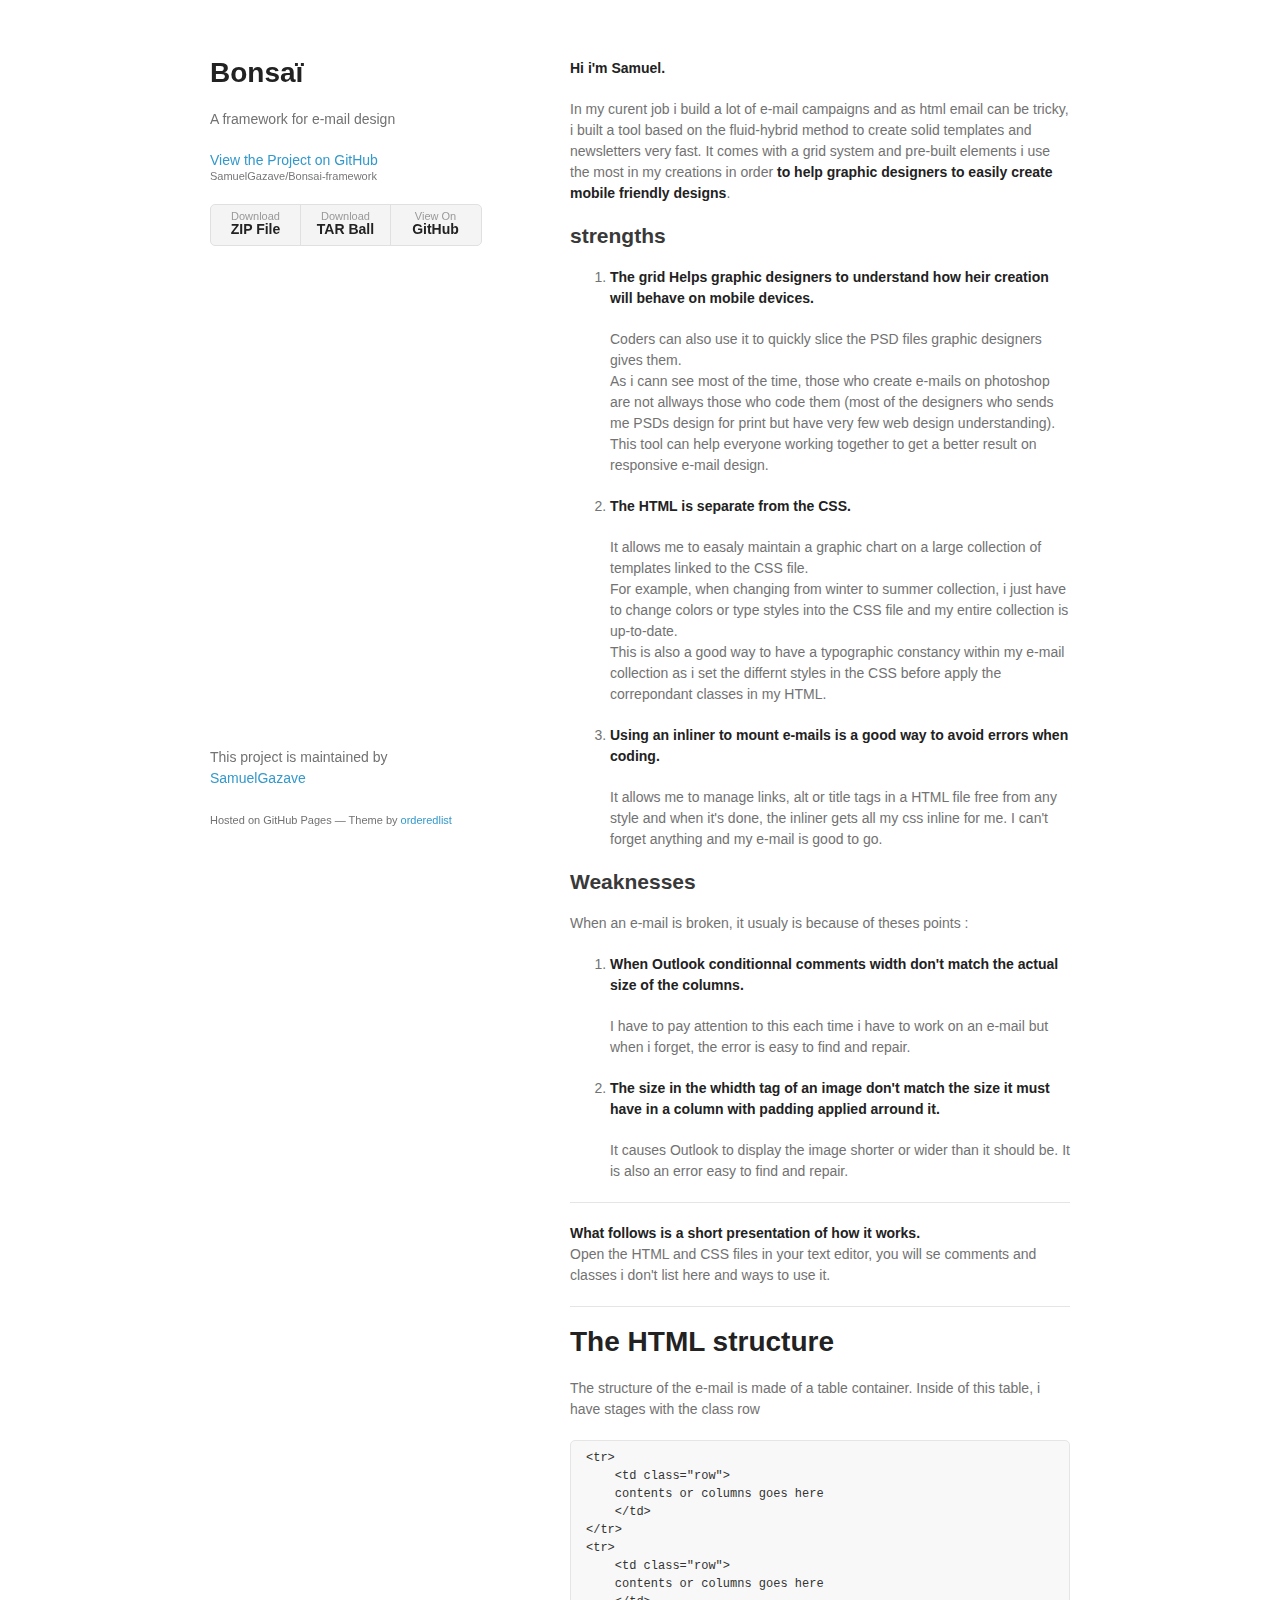
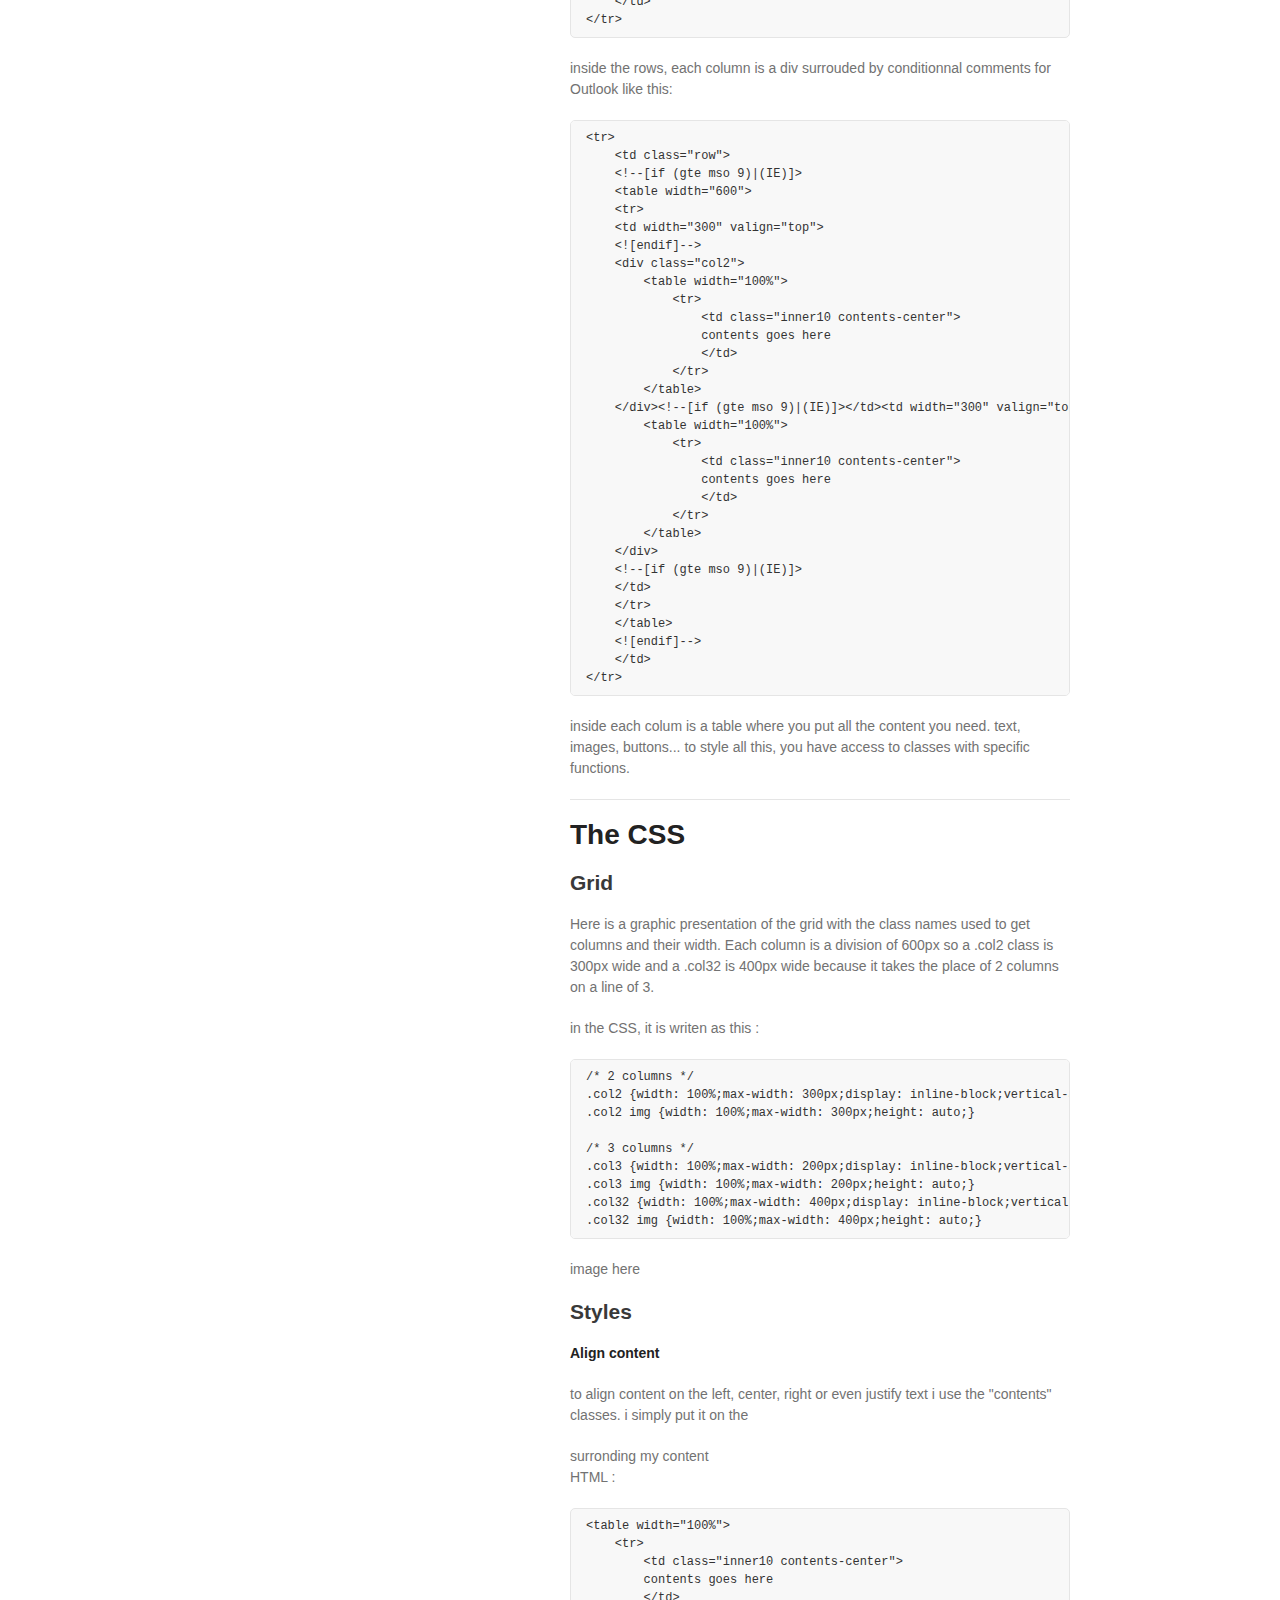
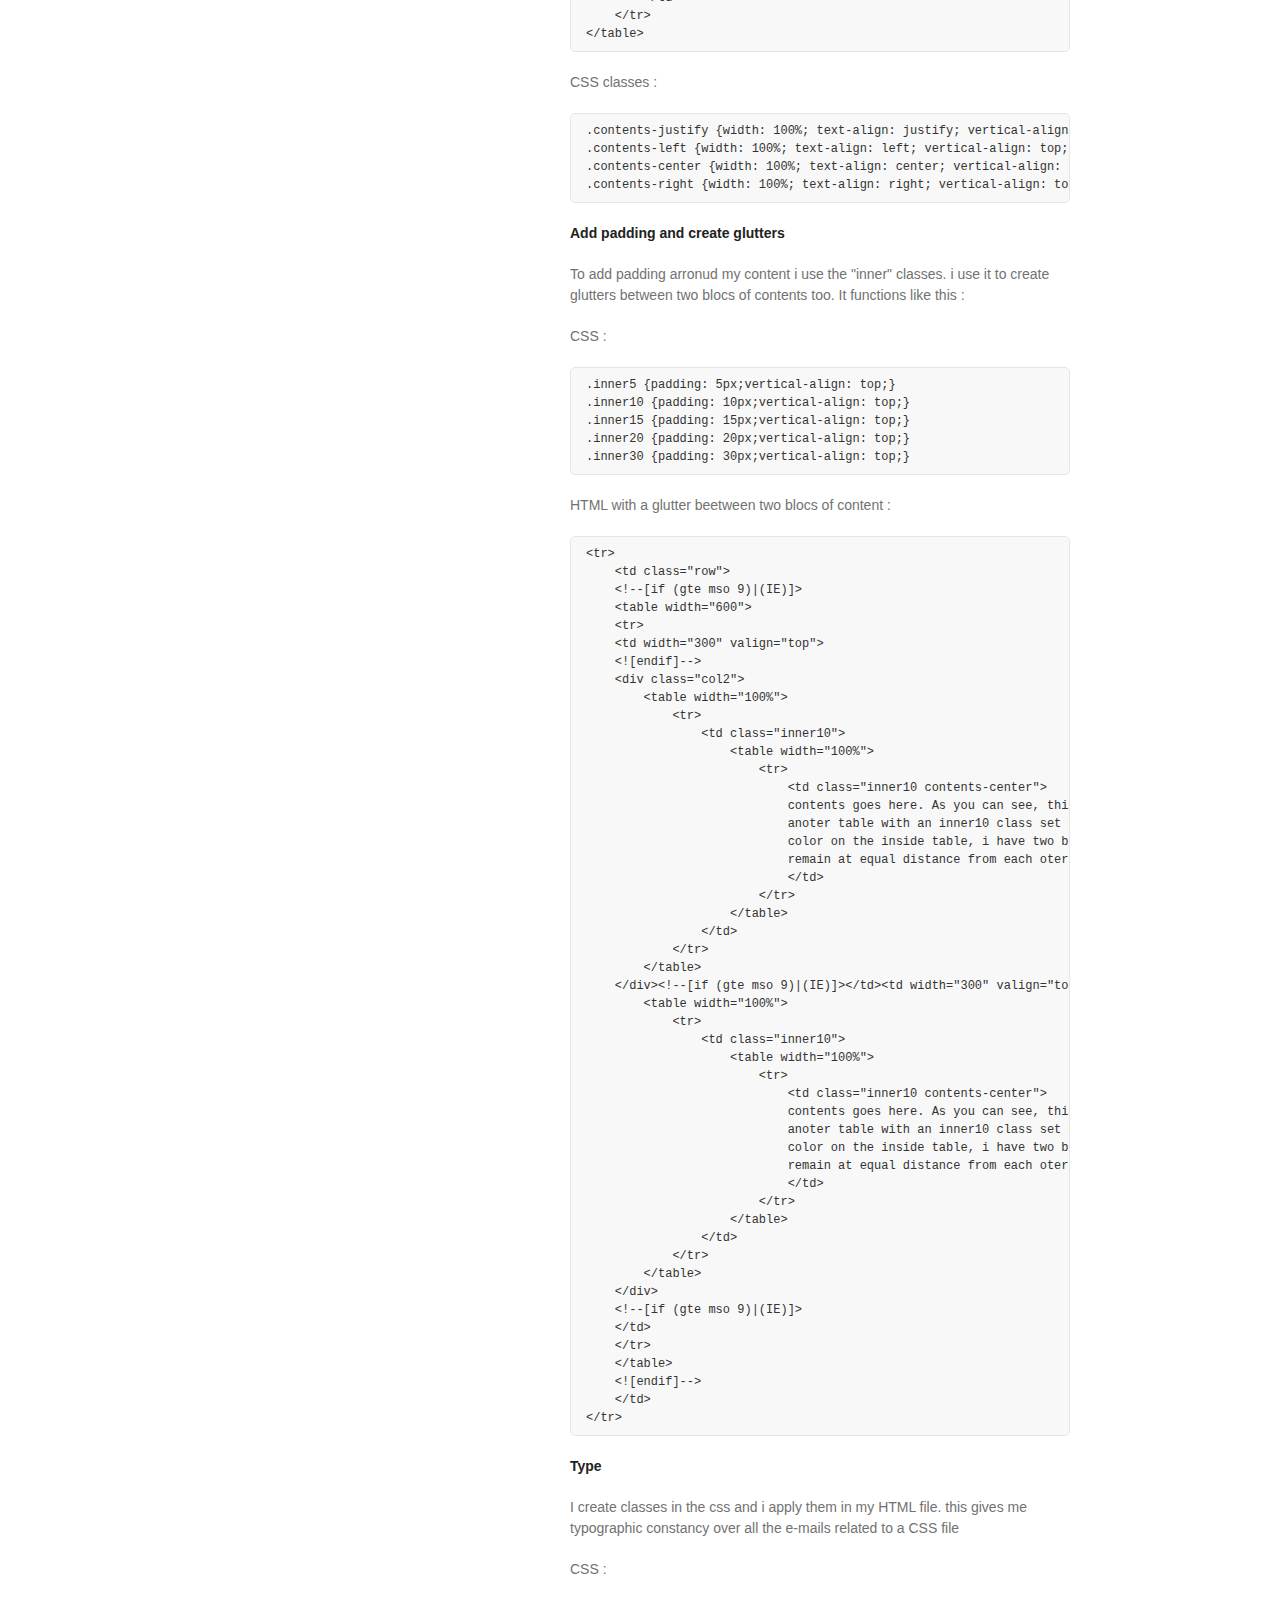
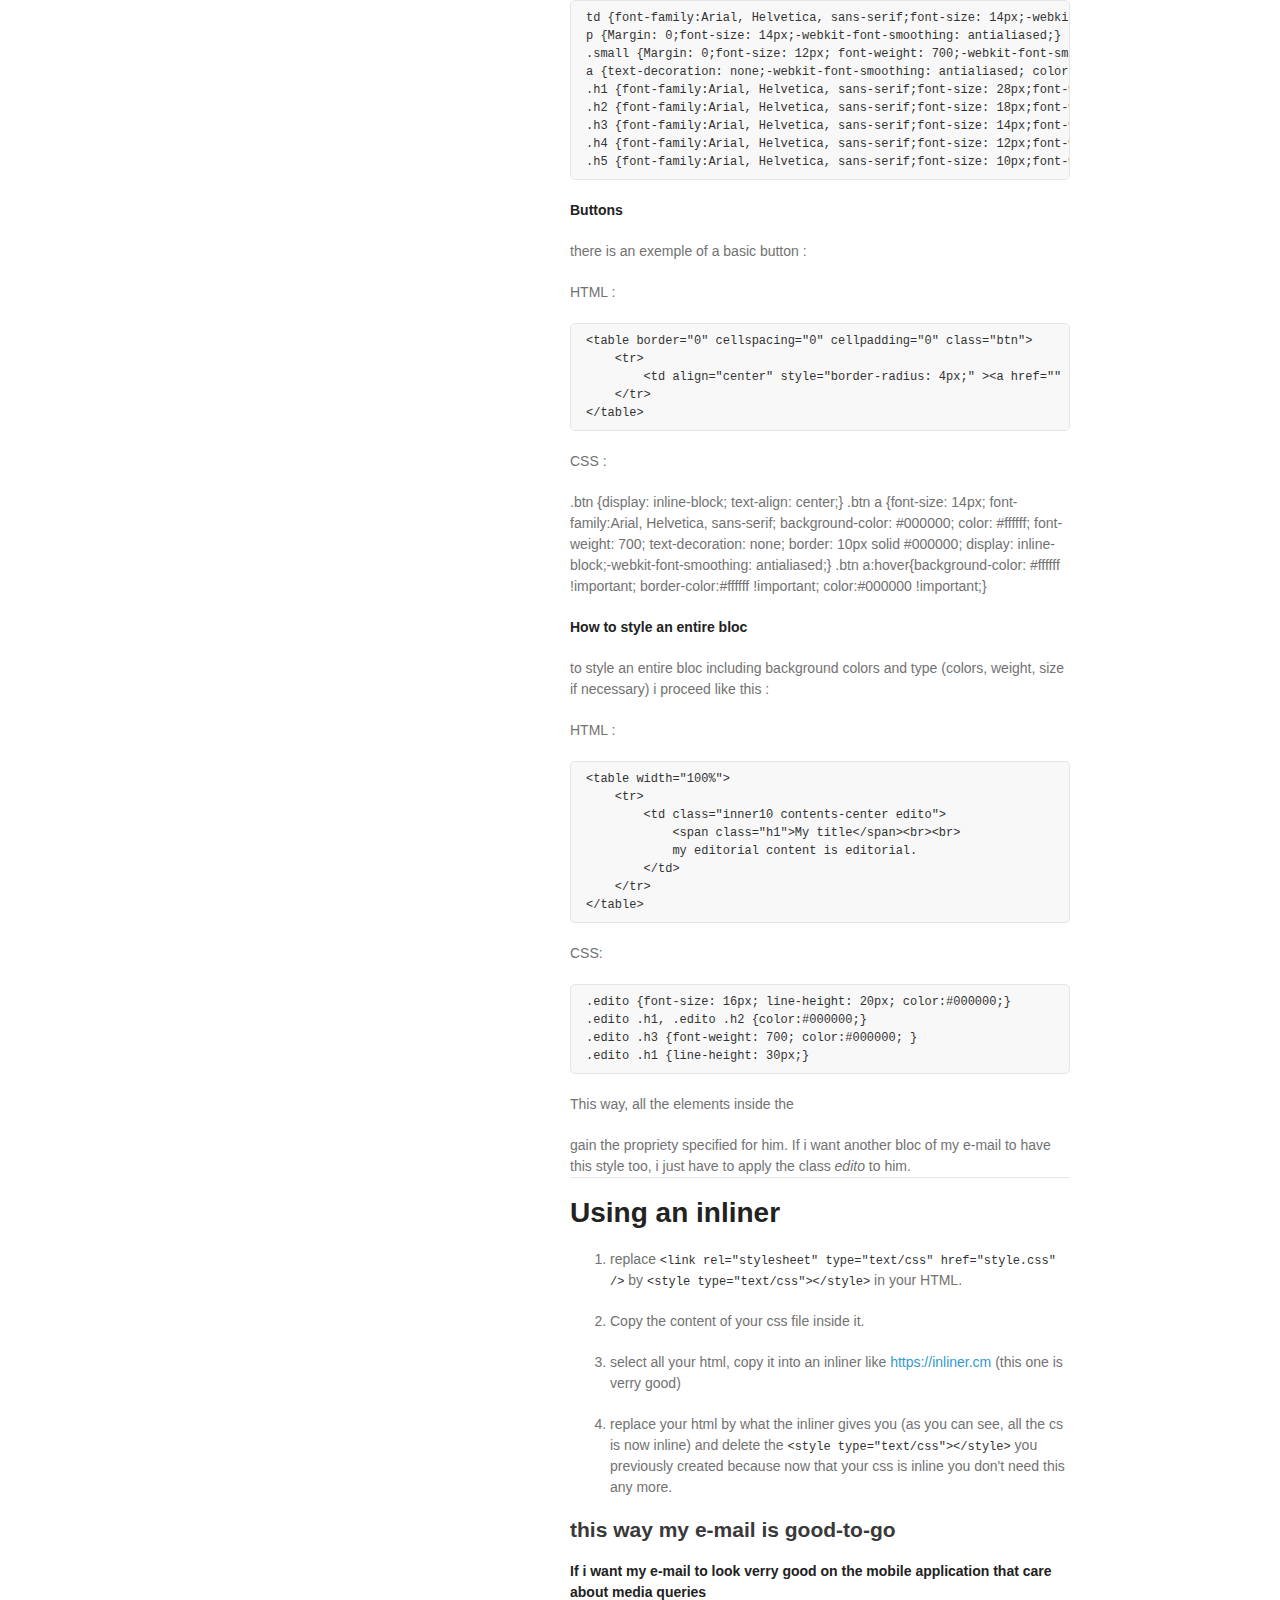
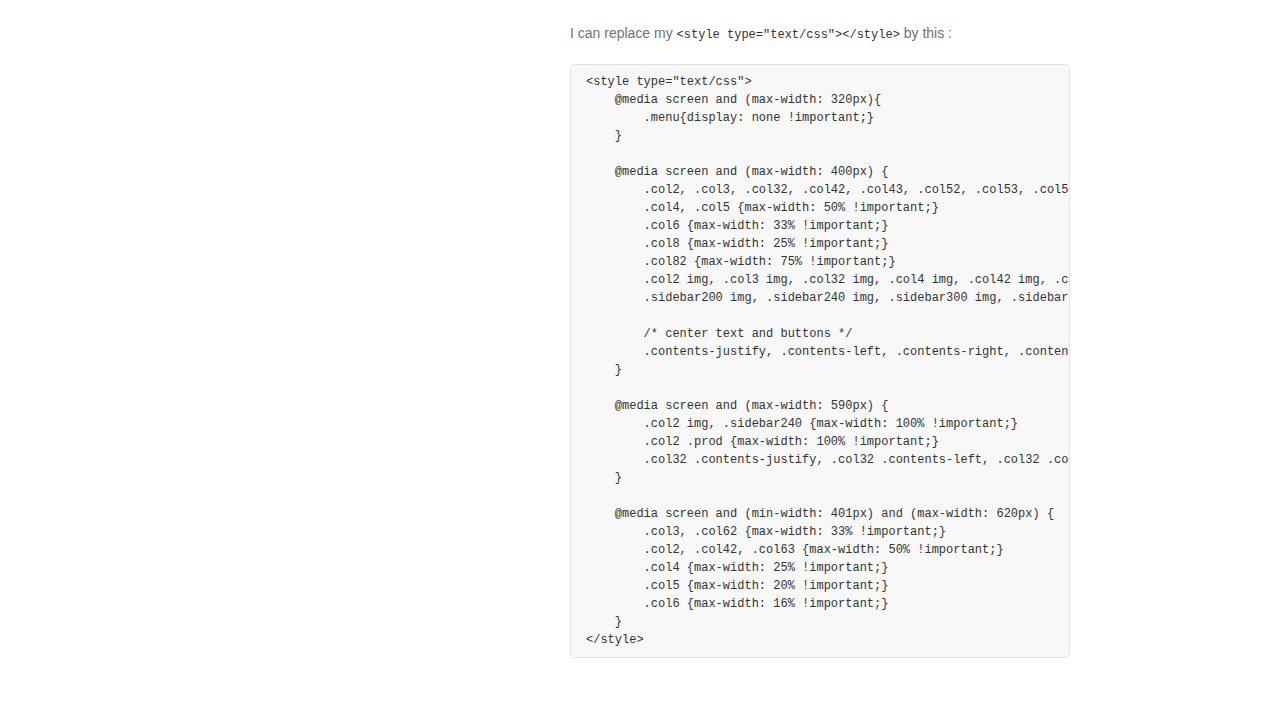
==== commit 889f9f25: "Create gh-pages branch via GitHub" ====
--- a/index.html
+++ b/index.html
@@ -1,25 +1,34 @@
-<!DOCTYPE html>
-<html lang="en-us">
+<!doctype html>
+<html>
   <head>
-    <meta charset="UTF-8">
+    <meta charset="utf-8">
+    <meta http-equiv="X-UA-Compatible" content="chrome=1">
     <title>Bonsaï by SamuelGazave</title>
-    <meta name="viewport" content="width=device-width, initial-scale=1">
-    <link rel="stylesheet" type="text/css" href="stylesheets/normalize.css" media="screen">
-    <link href='https://fonts.googleapis.com/css?family=Open+Sans:400,700' rel='stylesheet' type='text/css'>
-    <link rel="stylesheet" type="text/css" href="stylesheets/stylesheet.css" media="screen">
-    <link rel="stylesheet" type="text/css" href="stylesheets/github-light.css" media="screen">
+
+    <link rel="stylesheet" href="stylesheets/styles.css">
+    <link rel="stylesheet" href="stylesheets/github-light.css">
+    <meta name="viewport" content="width=device-width">
+    <!--[if lt IE 9]>
+    <script src="//html5shiv.googlecode.com/svn/trunk/html5.js"></script>
+    <![endif]-->
   </head>
   <body>
-    <section class="page-header">
-      <h1 class="project-name">Bonsaï</h1>
-      <h2 class="project-tagline">A framework for e-mail design</h2>
-      <a href="https://github.com/SamuelGazave/Bonsai-framework" class="btn">View on GitHub</a>
-      <a href="https://github.com/SamuelGazave/Bonsai-framework/zipball/master" class="btn">Download .zip</a>
-      <a href="https://github.com/SamuelGazave/Bonsai-framework/tarball/master" class="btn">Download .tar.gz</a>
-    </section>
-
-    <section class="main-content">
-      <p><strong>Hi i'm Samuel.</strong></p>
+    <div class="wrapper">
+      <header>
+        <h1>Bonsaï</h1>
+        <p>A framework for e-mail design</p>
+
+        <p class="view"><a href="https://github.com/SamuelGazave/Bonsai-framework">View the Project on GitHub <small>SamuelGazave/Bonsai-framework</small></a></p>
+
+
+        <ul>
+          <li><a href="https://github.com/SamuelGazave/Bonsai-framework/zipball/master">Download <strong>ZIP File</strong></a></li>
+          <li><a href="https://github.com/SamuelGazave/Bonsai-framework/tarball/master">Download <strong>TAR Ball</strong></a></li>
+          <li><a href="https://github.com/SamuelGazave/Bonsai-framework">View On <strong>GitHub</strong></a></li>
+        </ul>
+      </header>
+      <section>
+        <p><strong>Hi i'm Samuel.</strong></p>
 
 <p>In my curent job i build a lot of e-mail campaigns and as html email can be tricky, i built a tool based on the fluid-hybrid method to create solid templates and newsletters very fast. It comes with a grid system and pre-built elements i use the most in my creations in order <strong>to help graphic designers to easily create mobile friendly designs</strong>. </p>
 
@@ -358,15 +367,13 @@
     }
 &lt;/style&gt;
 </code></pre>
-
-      <footer class="site-footer">
-        <span class="site-footer-owner"><a href="https://github.com/SamuelGazave/Bonsai-framework">Bonsaï</a> is maintained by <a href="https://github.com/SamuelGazave">SamuelGazave</a>.</span>
-
-        <span class="site-footer-credits">This page was generated by <a href="https://pages.github.com">GitHub Pages</a> using the <a href="https://github.com/jasonlong/cayman-theme">Cayman theme</a> by <a href="https://twitter.com/jasonlong">Jason Long</a>.</span>
+      </section>
+      <footer>
+        <p>This project is maintained by <a href="https://github.com/SamuelGazave">SamuelGazave</a></p>
+        <p><small>Hosted on GitHub Pages &mdash; Theme by <a href="https://github.com/orderedlist">orderedlist</a></small></p>
       </footer>
-
-    </section>
-
-  
+    </div>
+    <script src="javascripts/scale.fix.js"></script>
+    
   </body>
 </html>
--- a/stylesheets/styles.css
+++ b/stylesheets/styles.css
@@ -0,0 +1,324 @@
+@font-face {
+  font-family: 'Noto Sans';
+  font-weight: 400;
+  font-style: normal;
+  src: url('../fonts/Noto-Sans-regular/Noto-Sans-regular.eot');
+  src: url('../fonts/Noto-Sans-regular/Noto-Sans-regular.eot?#iefix') format('embedded-opentype'),
+       local('Noto Sans'),
+       local('Noto-Sans-regular'),
+       url('../fonts/Noto-Sans-regular/Noto-Sans-regular.woff2') format('woff2'),
+       url('../fonts/Noto-Sans-regular/Noto-Sans-regular.woff') format('woff'),
+       url('../fonts/Noto-Sans-regular/Noto-Sans-regular.ttf') format('truetype'),
+       url('../fonts/Noto-Sans-regular/Noto-Sans-regular.svg#NotoSans') format('svg');
+}
+
+@font-face {
+  font-family: 'Noto Sans';
+  font-weight: 700;
+  font-style: normal;
+  src: url('../fonts/Noto-Sans-700/Noto-Sans-700.eot');
+  src: url('../fonts/Noto-Sans-700/Noto-Sans-700.eot?#iefix') format('embedded-opentype'),
+       local('Noto Sans Bold'),
+       local('Noto-Sans-700'),
+       url('../fonts/Noto-Sans-700/Noto-Sans-700.woff2') format('woff2'),
+       url('../fonts/Noto-Sans-700/Noto-Sans-700.woff') format('woff'),
+       url('../fonts/Noto-Sans-700/Noto-Sans-700.ttf') format('truetype'),
+       url('../fonts/Noto-Sans-700/Noto-Sans-700.svg#NotoSans') format('svg');
+}
+
+@font-face {
+  font-family: 'Noto Sans';
+  font-weight: 400;
+  font-style: italic;
+  src: url('../fonts/Noto-Sans-italic/Noto-Sans-italic.eot');
+  src: url('../fonts/Noto-Sans-italic/Noto-Sans-italic.eot?#iefix') format('embedded-opentype'),
+       local('Noto Sans Italic'),
+       local('Noto-Sans-italic'),
+       url('../fonts/Noto-Sans-italic/Noto-Sans-italic.woff2') format('woff2'),
+       url('../fonts/Noto-Sans-italic/Noto-Sans-italic.woff') format('woff'),
+       url('../fonts/Noto-Sans-italic/Noto-Sans-italic.ttf') format('truetype'),
+       url('../fonts/Noto-Sans-italic/Noto-Sans-italic.svg#NotoSans') format('svg');
+}
+
+@font-face {
+  font-family: 'Noto Sans';
+  font-weight: 700;
+  font-style: italic;
+  src: url('../fonts/Noto-Sans-700italic/Noto-Sans-700italic.eot');
+  src: url('../fonts/Noto-Sans-700italic/Noto-Sans-700italic.eot?#iefix') format('embedded-opentype'),
+       local('Noto Sans Bold Italic'),
+       local('Noto-Sans-700italic'),
+       url('../fonts/Noto-Sans-700italic/Noto-Sans-700italic.woff2') format('woff2'),
+       url('../fonts/Noto-Sans-700italic/Noto-Sans-700italic.woff') format('woff'),
+       url('../fonts/Noto-Sans-700italic/Noto-Sans-700italic.ttf') format('truetype'),
+       url('../fonts/Noto-Sans-700italic/Noto-Sans-700italic.svg#NotoSans') format('svg');
+}
+
+body {
+  background-color: #fff;
+  padding:50px;
+  font: 14px/1.5 "Noto Sans", "Helvetica Neue", Helvetica, Arial, sans-serif;
+  color:#727272;
+  font-weight:400;
+}
+
+h1, h2, h3, h4, h5, h6 {
+  color:#222;
+  margin:0 0 20px;
+}
+
+p, ul, ol, table, pre, dl {
+  margin:0 0 20px;
+}
+
+h1, h2, h3 {
+  line-height:1.1;
+}
+
+h1 {
+  font-size:28px;
+}
+
+h2 {
+  color:#393939;
+}
+
+h3, h4, h5, h6 {
+  color:#494949;
+}
+
+a {
+  color:#39c;
+  text-decoration:none;
+}
+
+a:hover {
+  color:#069;
+}
+
+a small {
+  font-size:11px;
+  color:#777;
+  margin-top:-0.3em;
+  display:block;
+}
+
+a:hover small {
+  color:#777;
+}
+
+.wrapper {
+  width:860px;
+  margin:0 auto;
+}
+
+blockquote {
+  border-left:1px solid #e5e5e5;
+  margin:0;
+  padding:0 0 0 20px;
+  font-style:italic;
+}
+
+code, pre {
+  font-family:Monaco, Bitstream Vera Sans Mono, Lucida Console, Terminal, Consolas, Liberation Mono, DejaVu Sans Mono, Courier New, monospace;
+  color:#333;
+  font-size:12px;
+}
+
+pre {
+  padding:8px 15px;
+  background: #f8f8f8;
+  border-radius:5px;
+  border:1px solid #e5e5e5;
+  overflow-x: auto;
+}
+
+table {
+  width:100%;
+  border-collapse:collapse;
+}
+
+th, td {
+  text-align:left;
+  padding:5px 10px;
+  border-bottom:1px solid #e5e5e5;
+}
+
+dt {
+  color:#444;
+  font-weight:700;
+}
+
+th {
+  color:#444;
+}
+
+img {
+  max-width:100%;
+}
+
+header {
+  width:270px;
+  float:left;
+  position:fixed;
+  -webkit-font-smoothing:subpixel-antialiased;
+}
+
+header ul {
+  list-style:none;
+  height:40px;
+  padding:0;
+  background: #f4f4f4;
+  border-radius:5px;
+  border:1px solid #e0e0e0;
+  width:270px;
+}
+
+header li {
+  width:89px;
+  float:left;
+  border-right:1px solid #e0e0e0;
+  height:40px;
+}
+
+header li:first-child a {
+  border-radius:5px 0 0 5px;
+}
+
+header li:last-child a {
+  border-radius:0 5px 5px 0;
+}
+
+header ul a {
+  line-height:1;
+  font-size:11px;
+  color:#999;
+  display:block;
+  text-align:center;
+  padding-top:6px;
+  height:34px;
+}
+
+header ul a:hover {
+  color:#999;
+}
+
+header ul a:active {
+  background-color:#f0f0f0;
+}
+
+strong {
+  color:#222;
+  font-weight:700;
+}
+
+header ul li + li + li {
+  border-right:none;
+  width:89px;
+}
+
+header ul a strong {
+  font-size:14px;
+  display:block;
+  color:#222;
+}
+
+section {
+  width:500px;
+  float:right;
+  padding-bottom:50px;
+}
+
+small {
+  font-size:11px;
+}
+
+hr {
+  border:0;
+  background:#e5e5e5;
+  height:1px;
+  margin:0 0 20px;
+}
+
+footer {
+  width:270px;
+  float:left;
+  position:fixed;
+  bottom:50px;
+  -webkit-font-smoothing:subpixel-antialiased;
+}
+
+@media print, screen and (max-width: 960px) {
+
+  div.wrapper {
+    width:auto;
+    margin:0;
+  }
+
+  header, section, footer {
+    float:none;
+    position:static;
+    width:auto;
+  }
+
+  header {
+    padding-right:320px;
+  }
+
+  section {
+    border:1px solid #e5e5e5;
+    border-width:1px 0;
+    padding:20px 0;
+    margin:0 0 20px;
+  }
+
+  header a small {
+    display:inline;
+  }
+
+  header ul {
+    position:absolute;
+    right:50px;
+    top:52px;
+  }
+}
+
+@media print, screen and (max-width: 720px) {
+  body {
+    word-wrap:break-word;
+  }
+
+  header {
+    padding:0;
+  }
+
+  header ul, header p.view {
+    position:static;
+  }
+
+  pre, code {
+    word-wrap:normal;
+  }
+}
+
+@media print, screen and (max-width: 480px) {
+  body {
+    padding:15px;
+  }
+
+  header ul {
+    width:99%;
+  }
+
+  header li, header ul li + li + li {
+    width:33%;
+  }
+}
+
+@media print {
+  body {
+    padding:0.4in;
+    font-size:12pt;
+    color:#444;
+  }
+}
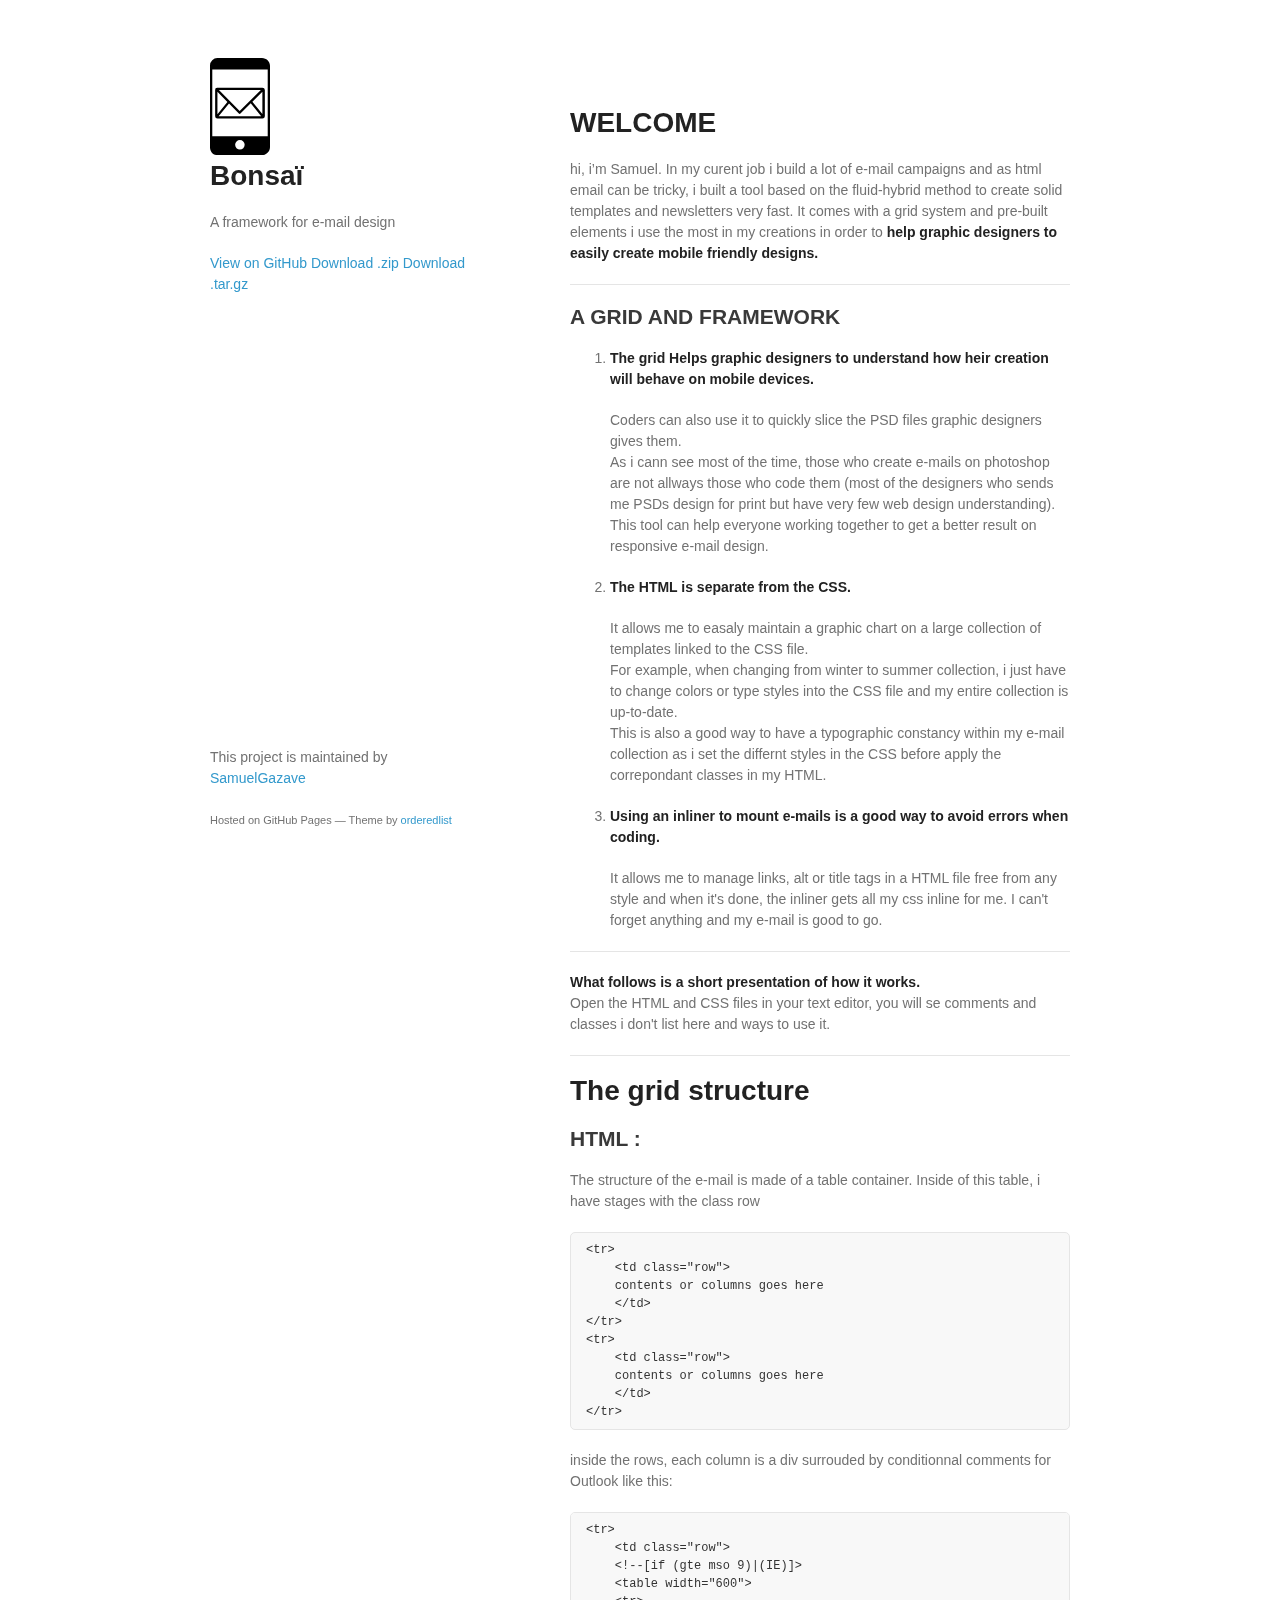
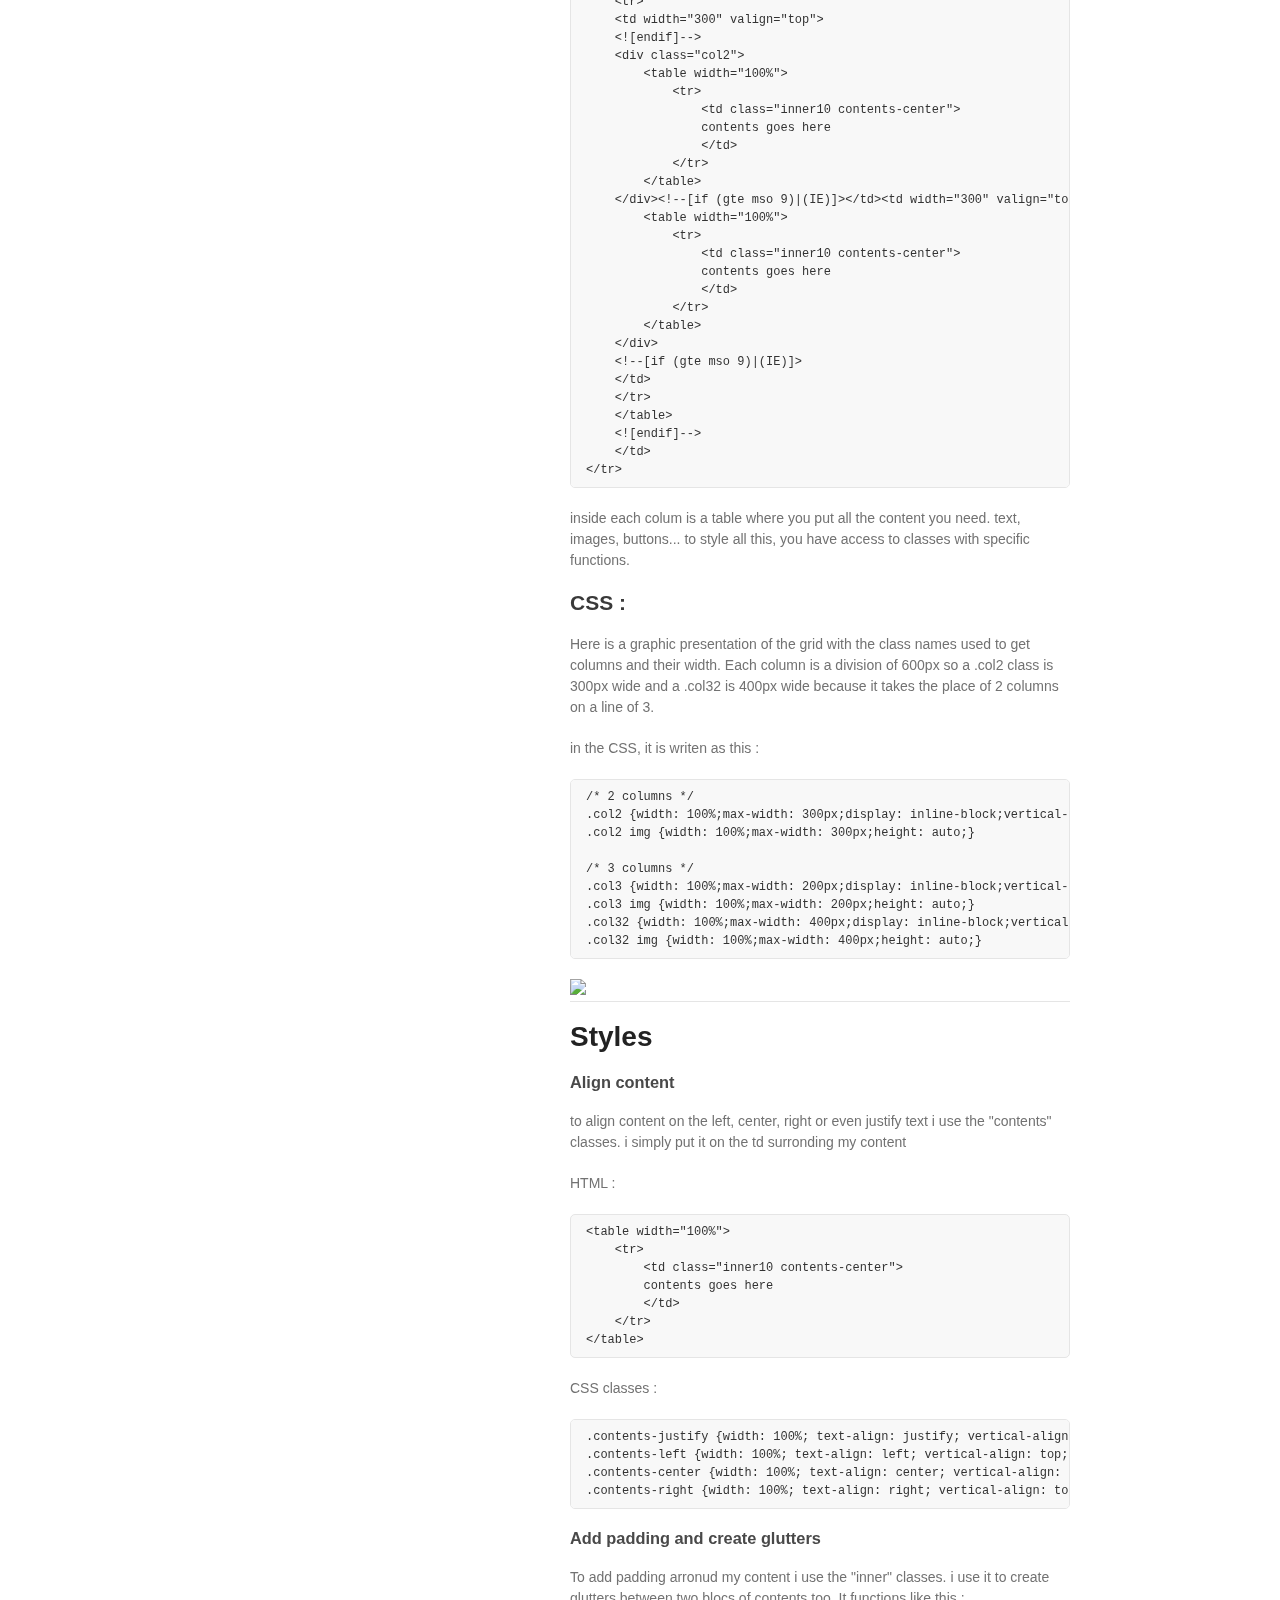
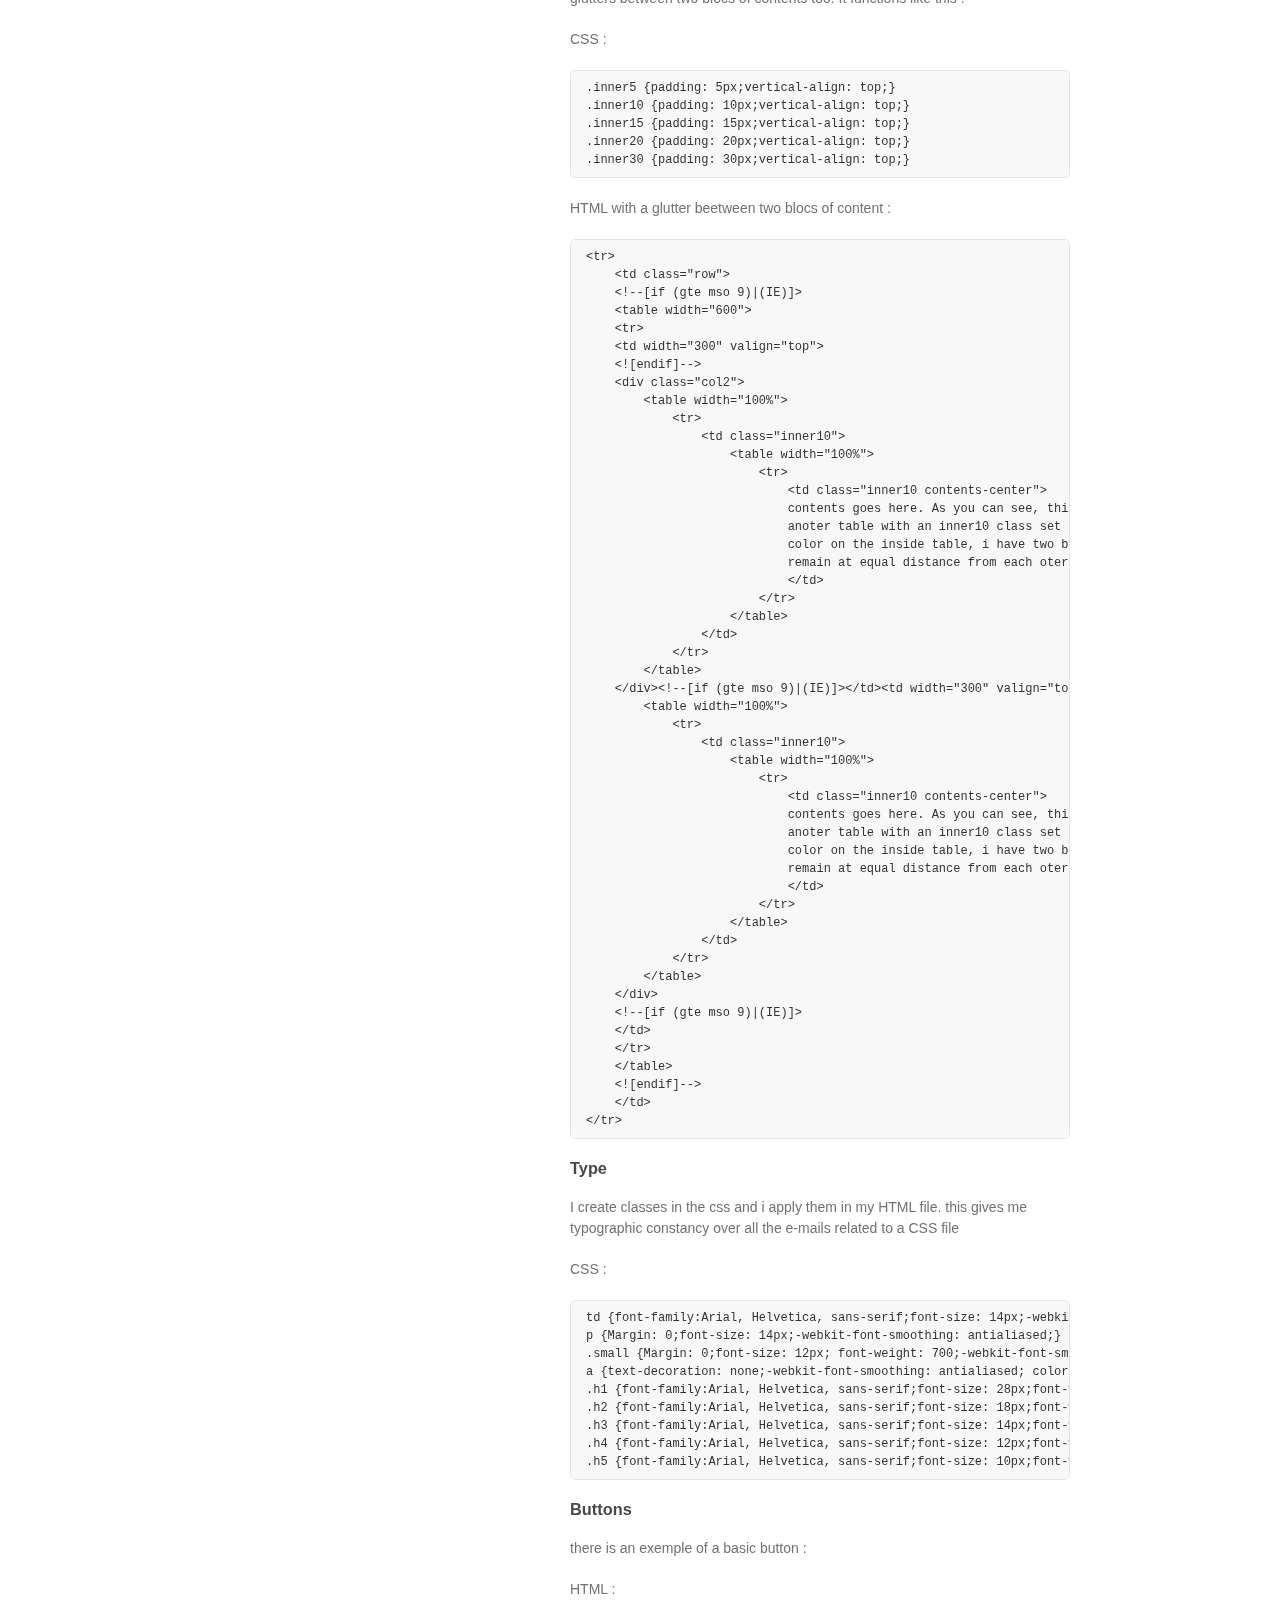
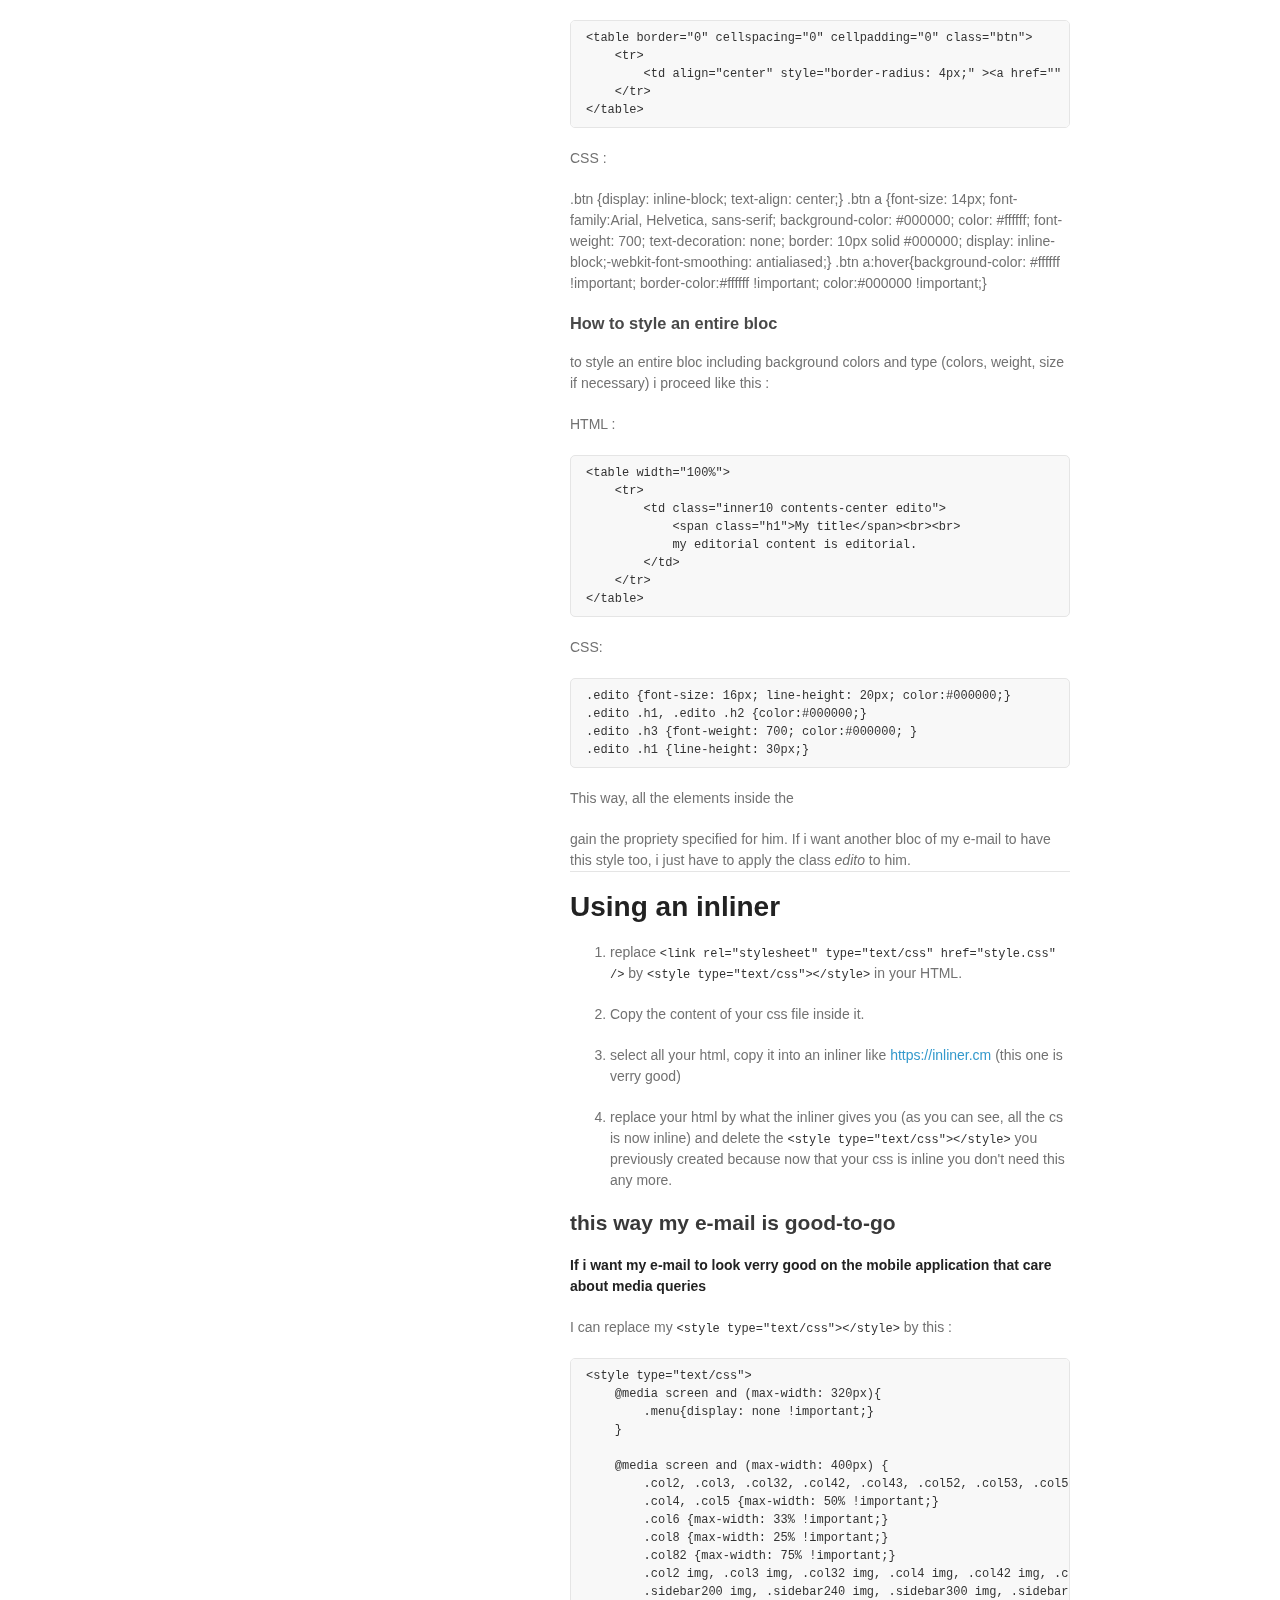
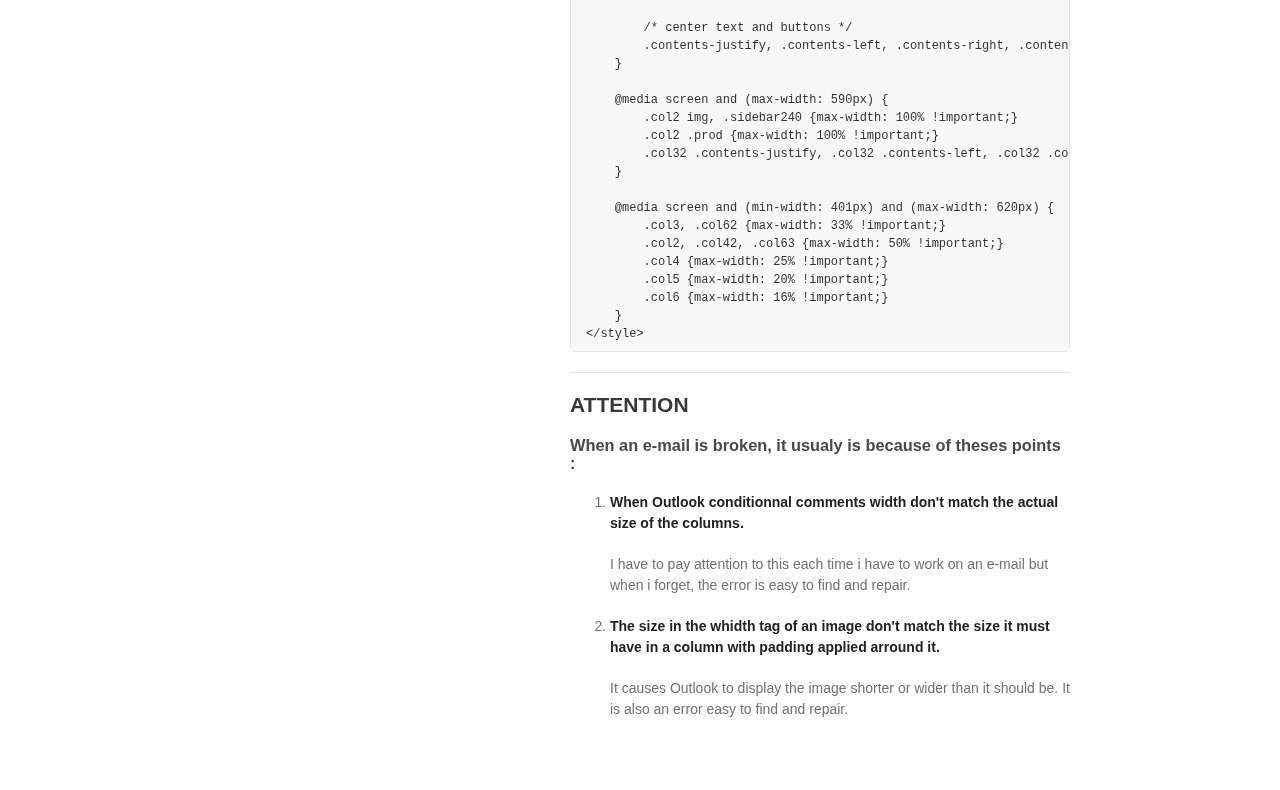
==== commit 28b7f3ab: "Update index.html" ====
--- a/index.html
+++ b/index.html
@@ -1,93 +1,81 @@
 <!doctype html>
 <html>
-  <head>
-    <meta charset="utf-8">
-    <meta http-equiv="X-UA-Compatible" content="chrome=1">
-    <title>Bonsaï by SamuelGazave</title>
-
-    <link rel="stylesheet" href="stylesheets/styles.css">
-    <link rel="stylesheet" href="stylesheets/github-light.css">
-    <meta name="viewport" content="width=device-width">
-    <!--[if lt IE 9]>
-    <script src="//html5shiv.googlecode.com/svn/trunk/html5.js"></script>
-    <![endif]-->
-  </head>
-  <body>
-    <div class="wrapper">
-      <header>
-        <h1>Bonsaï</h1>
-        <p>A framework for e-mail design</p>
-
-        <p class="view"><a href="https://github.com/SamuelGazave/Bonsai-framework">View the Project on GitHub <small>SamuelGazave/Bonsai-framework</small></a></p>
-
-
-        <ul>
-          <li><a href="https://github.com/SamuelGazave/Bonsai-framework/zipball/master">Download <strong>ZIP File</strong></a></li>
-          <li><a href="https://github.com/SamuelGazave/Bonsai-framework/tarball/master">Download <strong>TAR Ball</strong></a></li>
-          <li><a href="https://github.com/SamuelGazave/Bonsai-framework">View On <strong>GitHub</strong></a></li>
-        </ul>
-      </header>
-      <section>
-        <p><strong>Hi i'm Samuel.</strong></p>
-
-<p>In my curent job i build a lot of e-mail campaigns and as html email can be tricky, i built a tool based on the fluid-hybrid method to create solid templates and newsletters very fast. It comes with a grid system and pre-built elements i use the most in my creations in order <strong>to help graphic designers to easily create mobile friendly designs</strong>. </p>
-
-<h2>
-<a id="strengths" class="anchor" href="#strengths" aria-hidden="true"><span aria-hidden="true" class="octicon octicon-link"></span></a>strengths</h2>
-
-<ol>
-<li>
-<p><strong>The grid Helps graphic designers to understand how heir creation will behave on mobile devices.</strong></p>
-
-<p>Coders can also use it to quickly slice the PSD files graphic designers gives them.<br>
-As i cann see most of the time, those who create e-mails on photoshop are not allways those who code them (most of the designers who sends me PSDs design for print but have very few web design understanding).<br>
-This tool can help everyone working together to get a better result on responsive e-mail design.</p>
-</li>
-<li>
-<p><strong>The HTML is separate from the CSS.</strong></p>
-
-<p>It allows me to easaly maintain a graphic chart on a large collection of templates linked to the CSS file.<br>
-For example, when changing from winter to summer collection, i just have to change colors or type styles into the CSS file and my entire collection is up-to-date.<br>
-This is also a good way to have a typographic constancy within my e-mail collection as i set the differnt styles in the CSS before apply the correpondant classes in my HTML.</p>
-</li>
-<li>
-<p><strong>Using an inliner to mount e-mails is a good way to avoid errors when coding.</strong></p>
-
-<p>It allows me to manage links, alt or title tags in a HTML file free from any style and when it's done, the inliner gets all my css inline for me. I can't forget anything and my e-mail is good to go.</p>
-</li>
-</ol>
-
-<h2>
-<a id="weaknesses" class="anchor" href="#weaknesses" aria-hidden="true"><span aria-hidden="true" class="octicon octicon-link"></span></a>Weaknesses</h2>
-
-<p>When an e-mail is broken, it usualy is because of theses points :</p>
-
-<ol>
-<li>
-<p><strong>When Outlook conditionnal comments width don't match the actual size of the columns.</strong></p>
-
-<p>I have to pay attention to this each time i have to work on an e-mail but when i forget, the error is easy to find and repair.</p>
-</li>
-<li>
-<p><strong>The size in the whidth tag of an image don't match the size it must have in a column with padding applied arround it.</strong></p>
-
-<p>It causes Outlook to display the image shorter or wider than it should be. It is also an error easy to find and repair.</p>
-</li>
-</ol>
-
-<hr>
-
-<p><strong>What follows is a short presentation of how it works.</strong><br>
-Open the HTML and CSS files in your text editor, you will se comments and classes i don't list here and ways to use it.</p>
-
-<hr>
-
-<h1>
-<a id="the-html-structure" class="anchor" href="#the-html-structure" aria-hidden="true"><span aria-hidden="true" class="octicon octicon-link"></span></a>The HTML structure</h1>
-
-<p>The structure of the e-mail is made of a table container. Inside of this table, i have stages with the class row  </p>
-
-<pre><code>&lt;tr&gt;
+    <head>
+        <meta charset="utf-8">
+        <meta http-equiv="X-UA-Compatible" content="chrome=1">
+        <title>Bonsaï by SamuelGazave</title>
+
+        <link href="https://fonts.googleapis.com/css?family=Signika:600" rel="stylesheet">
+        <link href="https://fonts.googleapis.com/css?family=Open+Sans" rel="stylesheet"> 
+        <link rel="stylesheet" href="stylesheets/styles.css">
+        <link rel="stylesheet" href="stylesheets/github-light.css">
+        <meta name="viewport" content="width=device-width">
+        <!--[if lt IE 9]>
+<script src="//html5shiv.googlecode.com/svn/trunk/html5.js"></script>
+<![endif]-->
+    </head>
+    <body>
+        <div class="wrapper">
+            <header>
+                <svg xmlns="http://www.w3.org/2000/svg" width="60" height="auto" viewBox="0 0 105 170"> <!-- <defs><style>.cls-1{fill:#fff;}</style></defs> --> <title>Fichier 1</title><g id="phone-pic" data-name="phone-pic"><g id="phone-pic" data-name="phone-pic"><path class="cls-1" d="M91,0H13.67A13.27,13.27,0,0,0,0,13.67V156c0,8.17,5.58,14,13.67,14H91c7.25,0,14-6.83,14-14V13.67C105,6.33,98.58,0,91,0ZM52.33,160.17a8.33,8.33,0,1,1,8.33-8.33A8.33,8.33,0,0,1,52.33,160.17ZM101,137H4V20h97Z"/><path class="cls-1" d="M91.72,52H13a3.78,3.78,0,0,0-4,4v46.09A4,4,0,0,0,13,106H91.66A4.28,4.28,0,0,0,96,102l0-46A4.35,4.35,0,0,0,91.72,52ZM51.89,92.95,15.6,56H89ZM91.66,59l0,39.18L74.17,76.41ZM30.46,76.84,13,98.24V59.06Zm2.82,2.87L50.45,97.19a2,2,0,0,0,2.84,0l18-18L89.56,102H15.1Z"/></g></g></svg>
+
+                <h1>Bonsaï</h1>
+                <p>A framework for e-mail design</p>
+
+                <a href="https://github.com/SamuelGazave/Bonsai-framework" class="btn">View on GitHub</a>
+                <a href="https://github.com/SamuelGazave/Bonsai-framework/zipball/master" class="btn">Download .zip</a>
+                <a href="https://github.com/SamuelGazave/Bonsai-framework/tarball/master" class="btn">Download .tar.gz</a>
+            </header>
+            <section class="headbar"></section>
+            <section class="content">
+                
+                <h1>WELCOME</h1>
+
+                <p>hi, i’m Samuel. In my curent job i build a lot of e-mail campaigns and as html email can be tricky, i built a tool based on the fluid-hybrid method to create solid templates and newsletters very fast. It comes with a grid system and pre-built elements i use the most in my creations in order to <strong>help graphic designers to easily create mobile friendly designs.</strong></p>
+
+                <hr>
+
+                <h2>
+                    <a id="a-grid-and-a-framework" class="anchor" href="#a-grid-and-a-framework" aria-hidden="true"><span aria-hidden="true" class="octicon octicon-link"></span></a>A GRID AND FRAMEWORK</h2>
+
+                <ol>
+                    <li>
+                        <p><strong>The grid Helps graphic designers to understand how heir creation will behave on mobile devices.</strong></p>
+
+                        <p>Coders can also use it to quickly slice the PSD files graphic designers gives them.<br>
+                            As i cann see most of the time, those who create e-mails on photoshop are not allways those who code them (most of the designers who sends me PSDs design for print but have very few web design understanding).<br>
+                            This tool can help everyone working together to get a better result on responsive e-mail design.</p>
+                    </li>
+                    <li>
+                        <p><strong>The HTML is separate from the CSS.</strong></p>
+
+                        <p>It allows me to easaly maintain a graphic chart on a large collection of templates linked to the CSS file.<br>
+                            For example, when changing from winter to summer collection, i just have to change colors or type styles into the CSS file and my entire collection is up-to-date.<br>
+                            This is also a good way to have a typographic constancy within my e-mail collection as i set the differnt styles in the CSS before apply the correpondant classes in my HTML.</p>
+                    </li>
+                    <li>
+                        <p><strong>Using an inliner to mount e-mails is a good way to avoid errors when coding.</strong></p>
+
+                        <p>It allows me to manage links, alt or title tags in a HTML file free from any style and when it's done, the inliner gets all my css inline for me. I can't forget anything and my e-mail is good to go.</p>
+                    </li>
+                </ol>
+
+                <hr>
+
+                <p><strong>What follows is a short presentation of how it works.</strong><br>
+                    Open the HTML and CSS files in your text editor, you will se comments and classes i don't list here and ways to use it.</p>
+
+                <hr>
+
+                <h1>
+                    <a id="the-html-structure" class="anchor" href="#the-html-structure" aria-hidden="true"><span aria-hidden="true" class="octicon octicon-link"></span></a>The grid structure</h1>
+
+                <h2>
+                    <a id="html" class="anchor" href="#html" aria-hidden="true"><span aria-hidden="true" class="octicon octicon-link"></span></a>HTML :</h2>
+
+                <p>The structure of the e-mail is made of a table container. Inside of this table, i have stages with the class row  </p>
+
+                <pre><code>&lt;tr&gt;
     &lt;td class="row"&gt;
     contents or columns goes here
     &lt;/td&gt;
@@ -99,9 +87,9 @@
 &lt;/tr&gt;
 </code></pre>
 
-<p>inside the rows, each column is a div surrouded by conditionnal comments for Outlook like this:</p>
-
-<pre><code>&lt;tr&gt;
+                <p>inside the rows, each column is a div surrouded by conditionnal comments for Outlook like this:</p>
+
+                <pre><code>&lt;tr&gt;
     &lt;td class="row"&gt;
     &lt;!--[if (gte mso 9)|(IE)]&gt;
     &lt;table width="600"&gt;
@@ -134,21 +122,16 @@
 &lt;/tr&gt;
 </code></pre>
 
-<p>inside each colum is a table where you put all the content you need. text, images, buttons... to style all this, you have access to classes with specific functions.</p>
-
-<hr>
-
-<h1>
-<a id="the-css" class="anchor" href="#the-css" aria-hidden="true"><span aria-hidden="true" class="octicon octicon-link"></span></a>The CSS</h1>
-
-<h2>
-<a id="grid" class="anchor" href="#grid" aria-hidden="true"><span aria-hidden="true" class="octicon octicon-link"></span></a>Grid</h2>
-
-<p>Here is a graphic presentation of the grid with the class names used to get columns and their width. Each column is a division of 600px so a .col2 class is 300px wide and a .col32 is 400px wide because it takes the place of 2 columns on a line of 3.</p>
-
-<p>in the CSS, it is writen as this :</p>
-
-<pre><code>/* 2 columns */
+                <p>inside each colum is a table where you put all the content you need. text, images, buttons... to style all this, you have access to classes with specific functions.</p>
+
+                <h2>
+                    <a id="css" class="anchor" href="#css" aria-hidden="true"><span aria-hidden="true" class="octicon octicon-link"></span></a>CSS :</h2>
+
+                <p>Here is a graphic presentation of the grid with the class names used to get columns and their width. Each column is a division of 600px so a .col2 class is 300px wide and a .col32 is 400px wide because it takes the place of 2 columns on a line of 3.</p>
+
+                <p>in the CSS, it is writen as this :</p>
+
+                <pre><code>/* 2 columns */
 .col2 {width: 100%;max-width: 300px;display: inline-block;vertical-align: top;}
 .col2 img {width: 100%;max-width: 300px;height: auto;}
 
@@ -159,18 +142,20 @@
 .col32 img {width: 100%;max-width: 400px;height: auto;}
 </code></pre>
 
-<p>image here</p>
-
-<h2>
-<a id="styles" class="anchor" href="#styles" aria-hidden="true"><span aria-hidden="true" class="octicon octicon-link"></span></a>Styles</h2>
-
-<p><strong>Align content</strong></p>
-
-<p>to align content on the left, center, right or even justify text i use the "contents" classes. i simply put it on the </p> surronding my content
-
-<p>HTML :</p>
-
-<pre><code>&lt;table width="100%"&gt;
+                <img src="images/grid.jpg">
+
+                <hr>
+
+                <h1>
+                    <a id="styles" class="anchor" href="#styles" aria-hidden="true"><span aria-hidden="true" class="octicon octicon-link"></span></a>Styles</h1>
+
+                <h3>Align content</h3>
+
+                <p>to align content on the left, center, right or even justify text i use the "contents" classes. i simply put it on the td surronding my content </p>
+
+                <p>HTML :</p>
+
+                <pre><code>&lt;table width="100%"&gt;
     &lt;tr&gt;
         &lt;td class="inner10 contents-center"&gt;
         contents goes here
@@ -179,30 +164,30 @@
 &lt;/table&gt;
 </code></pre>
 
-<p>CSS classes :</p>
-
-<pre><code>.contents-justify {width: 100%; text-align: justify; vertical-align: top;}
+                <p>CSS classes :</p>
+
+                <pre><code>.contents-justify {width: 100%; text-align: justify; vertical-align: top;}
 .contents-left {width: 100%; text-align: left; vertical-align: top;}
 .contents-center {width: 100%; text-align: center; vertical-align: top;}
 .contents-right {width: 100%; text-align: right; vertical-align: top;}
 </code></pre>
 
-<p><strong>Add padding and create glutters</strong></p>
-
-<p>To add padding arronud my content i use the "inner" classes. i use it to create glutters between two blocs of contents too. It functions like this :</p>
-
-<p>CSS :</p>
-
-<pre><code>.inner5 {padding: 5px;vertical-align: top;}
+                <h3>Add padding and create glutters</h3>
+
+                <p>To add padding arronud my content i use the "inner" classes. i use it to create glutters between two blocs of contents too. It functions like this :</p>
+
+                <p>CSS :</p>
+
+                <pre><code>.inner5 {padding: 5px;vertical-align: top;}
 .inner10 {padding: 10px;vertical-align: top;}
 .inner15 {padding: 15px;vertical-align: top;}
 .inner20 {padding: 20px;vertical-align: top;}
 .inner30 {padding: 30px;vertical-align: top;}
 </code></pre>
 
-<p>HTML with a glutter beetween two blocs of content :</p>
-
-<pre><code>&lt;tr&gt;
+                <p>HTML with a glutter beetween two blocs of content :</p>
+
+                <pre><code>&lt;tr&gt;
     &lt;td class="row"&gt;
     &lt;!--[if (gte mso 9)|(IE)]&gt;
     &lt;table width="600"&gt;
@@ -253,13 +238,13 @@
 &lt;/tr&gt;
 </code></pre>
 
-<p><strong>Type</strong></p>
-
-<p>I create classes in the css and i apply them in my HTML file. this gives me typographic constancy over all the e-mails related to a CSS file</p>
-
-<p>CSS :</p>
-
-<pre><code>td {font-family:Arial, Helvetica, sans-serif;font-size: 14px;-webkit-font-smoothing: antialiased;}
+                <h3>Type</h3>
+
+                <p>I create classes in the css and i apply them in my HTML file. this gives me typographic constancy over all the e-mails related to a CSS file</p>
+
+                <p>CSS :</p>
+
+                <pre><code>td {font-family:Arial, Helvetica, sans-serif;font-size: 14px;-webkit-font-smoothing: antialiased;}
 p {Margin: 0;font-size: 14px;-webkit-font-smoothing: antialiased;}
 .small {Margin: 0;font-size: 12px; font-weight: 700;-webkit-font-smoothing: antialiased;}
 a {text-decoration: none;-webkit-font-smoothing: antialiased; color:#000000;}
@@ -270,32 +255,32 @@
 .h5 {font-family:Arial, Helvetica, sans-serif;font-size: 10px;font-weight: 400;Margin-bottom: 12px;-webkit-font-smoothing: antialiased;}
 </code></pre>
 
-<p><strong>Buttons</strong></p>
-
-<p>there is an exemple of a basic button :</p>
-
-<p>HTML :</p>
-
-<pre><code>&lt;table border="0" cellspacing="0" cellpadding="0" class="btn"&gt;
+                <h3>Buttons</h3>
+
+                <p>there is an exemple of a basic button :</p>
+
+                <p>HTML :</p>
+
+                <pre><code>&lt;table border="0" cellspacing="0" cellpadding="0" class="btn"&gt;
     &lt;tr&gt;
         &lt;td align="center" style="border-radius: 4px;" &gt;&lt;a href="" target="_blank" title=""&gt;DISCOVER&lt;/a&gt;&lt;/td&gt;
     &lt;/tr&gt;
 &lt;/table&gt;
 </code></pre>
 
-<p>CSS :</p>
-
-<p>.btn {display: inline-block; text-align: center;}
-   .btn a {font-size: 14px; font-family:Arial, Helvetica, sans-serif; background-color: #000000; color: #ffffff; font-weight: 700; text-decoration: none; border: 10px solid #000000; display: inline-block;-webkit-font-smoothing: antialiased;}
-   .btn a:hover{background-color: #ffffff !important; border-color:#ffffff !important; color:#000000 !important;}</p>
-
-<p><strong>How to style an entire bloc</strong></p>
-
-<p>to style an entire bloc including background colors and type (colors, weight, size if necessary) i proceed like this :</p>
-
-<p>HTML :</p>
-
-<pre><code>&lt;table width="100%"&gt;
+                <p>CSS :</p>
+
+                <p>.btn {display: inline-block; text-align: center;}
+                    .btn a {font-size: 14px; font-family:Arial, Helvetica, sans-serif; background-color: #000000; color: #ffffff; font-weight: 700; text-decoration: none; border: 10px solid #000000; display: inline-block;-webkit-font-smoothing: antialiased;}
+                    .btn a:hover{background-color: #ffffff !important; border-color:#ffffff !important; color:#000000 !important;}</p>
+
+                <h3>How to style an entire bloc</h3>
+
+                <p>to style an entire bloc including background colors and type (colors, weight, size if necessary) i proceed like this :</p>
+
+                <p>HTML :</p>
+
+                <pre><code>&lt;table width="100%"&gt;
     &lt;tr&gt;
         &lt;td class="inner10 contents-center edito"&gt;
             &lt;span class="h1"&gt;My title&lt;/span&gt;&lt;br&gt;&lt;br&gt;
@@ -305,36 +290,36 @@
 &lt;/table&gt;
 </code></pre>
 
-<p>CSS:</p>
-
-<pre><code>.edito {font-size: 16px; line-height: 20px; color:#000000;}
+                <p>CSS:</p>
+
+                <pre><code>.edito {font-size: 16px; line-height: 20px; color:#000000;}
 .edito .h1, .edito .h2 {color:#000000;}
 .edito .h3 {font-weight: 700; color:#000000; }
 .edito .h1 {line-height: 30px;}
 </code></pre>
 
-<p>This way, all the elements inside the </p> gain the propriety specified for him. If i want another bloc of my e-mail to have this style too, i just have to apply the class <em>edito</em> to him.
-
-<hr>
-
-<h1>
-<a id="using-an-inliner" class="anchor" href="#using-an-inliner" aria-hidden="true"><span aria-hidden="true" class="octicon octicon-link"></span></a>Using an inliner</h1>
-
-<ol>
-<li><p>replace <code>&lt;link rel="stylesheet" type="text/css" href="style.css" /&gt;</code> by <code>&lt;style type="text/css"&gt;&lt;/style&gt;</code> in your HTML.</p></li>
-<li><p>Copy the content of your css file inside it.</p></li>
-<li><p>select all your html, copy it into an inliner like <a href="https://inliner.cm">https://inliner.cm</a> (this one is verry good)</p></li>
-<li><p>replace your html by what the inliner gives you (as you can see, all the cs is now inline) and delete the <code>&lt;style type="text/css"&gt;&lt;/style&gt;</code> you previously created because now that your css is inline you don't need this any more.</p></li>
-</ol>
-
-<h2>
-<a id="this-way-my-e-mail-is-good-to-go" class="anchor" href="#this-way-my-e-mail-is-good-to-go" aria-hidden="true"><span aria-hidden="true" class="octicon octicon-link"></span></a>this way my e-mail is good-to-go</h2>
-
-<p><strong>If i want my e-mail to look verry good on the mobile application that care about media queries</strong></p>
-
-<p>I can replace my <code>&lt;style type="text/css"&gt;&lt;/style&gt;</code> by this :</p>
-
-<pre><code>&lt;style type="text/css"&gt;
+                <p>This way, all the elements inside the </p> gain the propriety specified for him. If i want another bloc of my e-mail to have this style too, i just have to apply the class <em>edito</em> to him.
+
+                <hr>
+
+                <h1>
+                    <a id="using-an-inliner" class="anchor" href="#using-an-inliner" aria-hidden="true"><span aria-hidden="true" class="octicon octicon-link"></span></a>Using an inliner</h1>
+
+                <ol>
+                    <li><p>replace <code>&lt;link rel="stylesheet" type="text/css" href="style.css" /&gt;</code> by <code>&lt;style type="text/css"&gt;&lt;/style&gt;</code> in your HTML.</p></li>
+                    <li><p>Copy the content of your css file inside it.</p></li>
+                    <li><p>select all your html, copy it into an inliner like <a href="https://inliner.cm">https://inliner.cm</a> (this one is verry good)</p></li>
+                    <li><p>replace your html by what the inliner gives you (as you can see, all the cs is now inline) and delete the <code>&lt;style type="text/css"&gt;&lt;/style&gt;</code> you previously created because now that your css is inline you don't need this any more.</p></li>
+                </ol>
+
+                <h2>
+                    <a id="this-way-my-e-mail-is-good-to-go" class="anchor" href="#this-way-my-e-mail-is-good-to-go" aria-hidden="true"><span aria-hidden="true" class="octicon octicon-link"></span></a>this way my e-mail is good-to-go</h2>
+
+                <p><strong>If i want my e-mail to look verry good on the mobile application that care about media queries</strong></p>
+
+                <p>I can replace my <code>&lt;style type="text/css"&gt;&lt;/style&gt;</code> by this :</p>
+
+                <pre><code>&lt;style type="text/css"&gt;
     @media screen and (max-width: 320px){
         .menu{display: none !important;}
     }
@@ -367,13 +352,29 @@
     }
 &lt;/style&gt;
 </code></pre>
-      </section>
-      <footer>
-        <p>This project is maintained by <a href="https://github.com/SamuelGazave">SamuelGazave</a></p>
-        <p><small>Hosted on GitHub Pages &mdash; Theme by <a href="https://github.com/orderedlist">orderedlist</a></small></p>
-      </footer>
-    </div>
-    <script src="javascripts/scale.fix.js"></script>
-    
-  </body>
+                <hr>
+                <h2>ATTENTION</h2>
+                <h3>When an e-mail is broken, it usualy is because of theses points :</h3>
+
+                <ol>
+                    <li>
+                        <p><strong>When Outlook conditionnal comments width don't match the actual size of the columns.</strong></p>
+
+                        <p>I have to pay attention to this each time i have to work on an e-mail but when i forget, the error is easy to find and repair.</p>
+                    </li>
+                    <li>
+                        <p><strong>The size in the whidth tag of an image don't match the size it must have in a column with padding applied arround it.</strong></p>
+
+                        <p>It causes Outlook to display the image shorter or wider than it should be. It is also an error easy to find and repair.</p>
+                    </li>
+                </ol>
+            </section>
+            <footer>
+                <p>This project is maintained by <a href="https://github.com/SamuelGazave">SamuelGazave</a></p>
+                <p><small>Hosted on GitHub Pages &mdash; Theme by <a href="https://github.com/orderedlist">orderedlist</a></small></p>
+            </footer>
+        </div>
+        <script src="javascripts/scale.fix.js"></script>
+
+    </body>
 </html>
